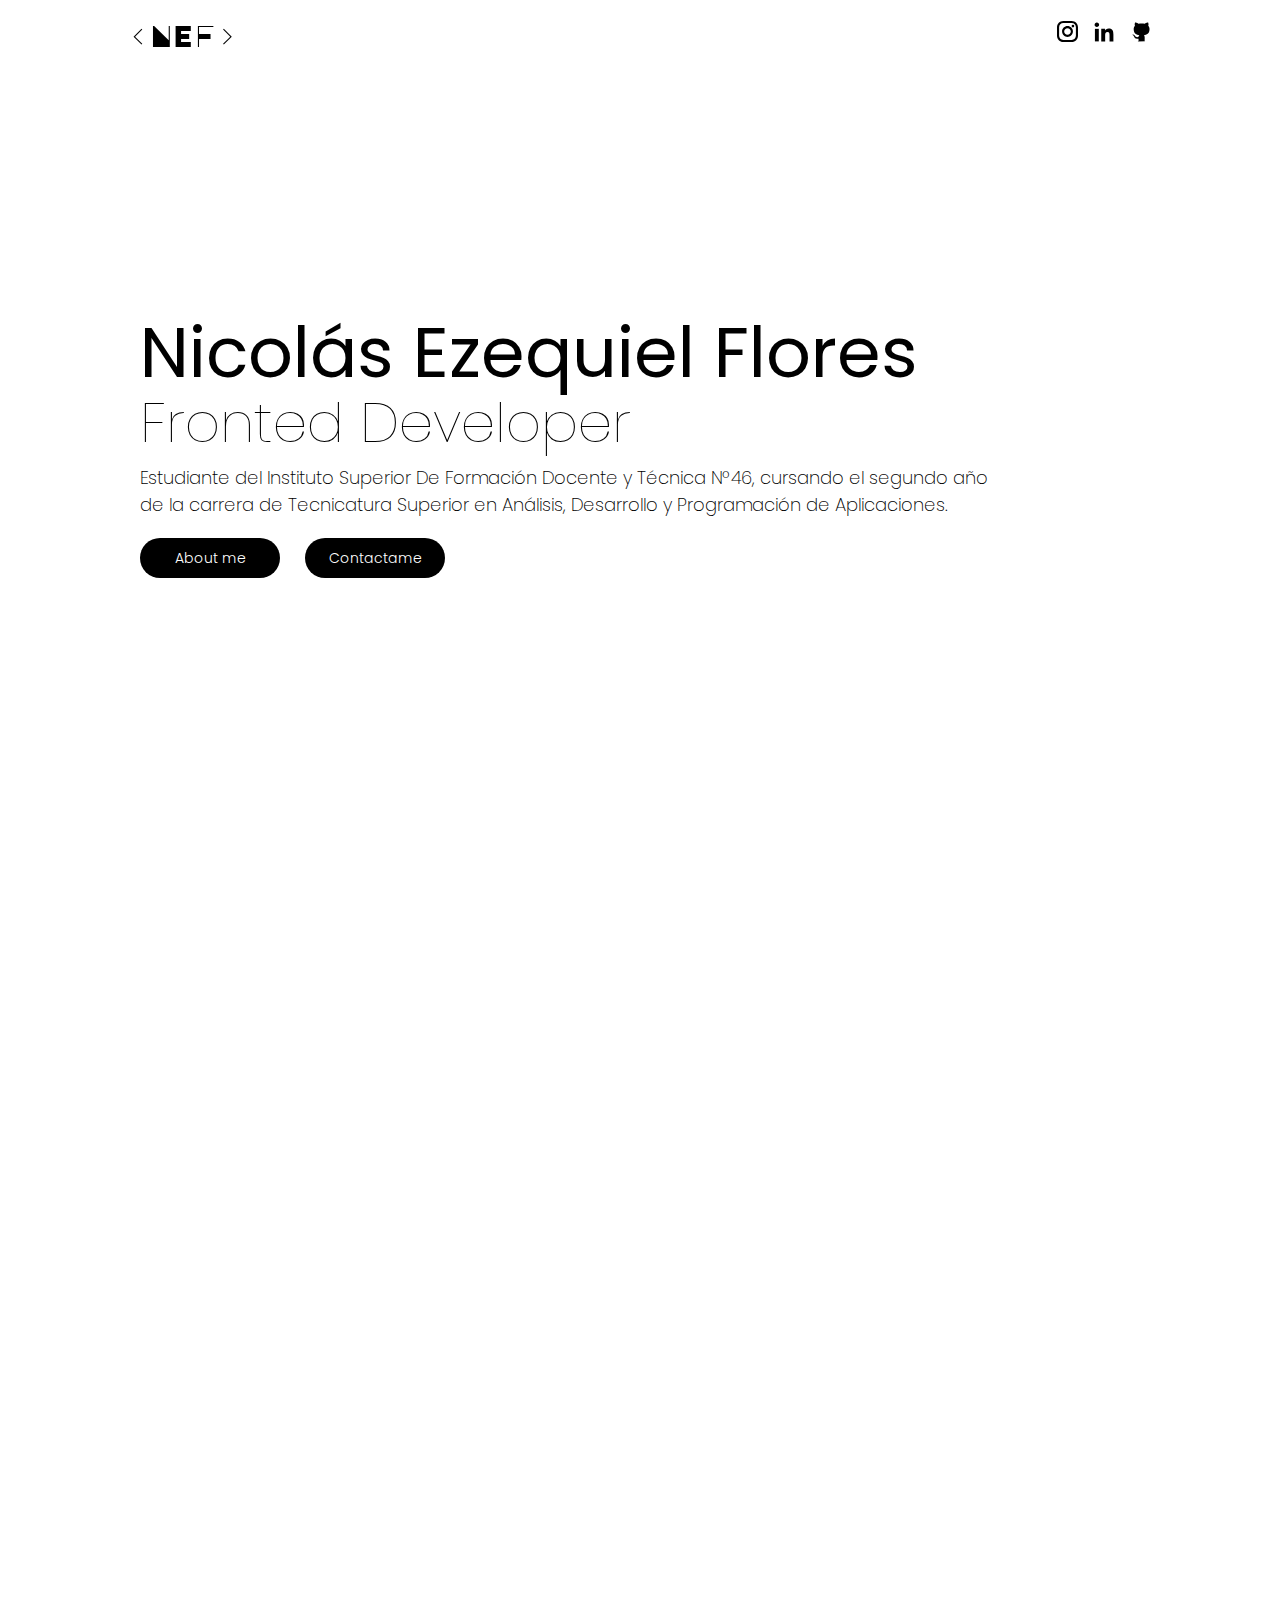
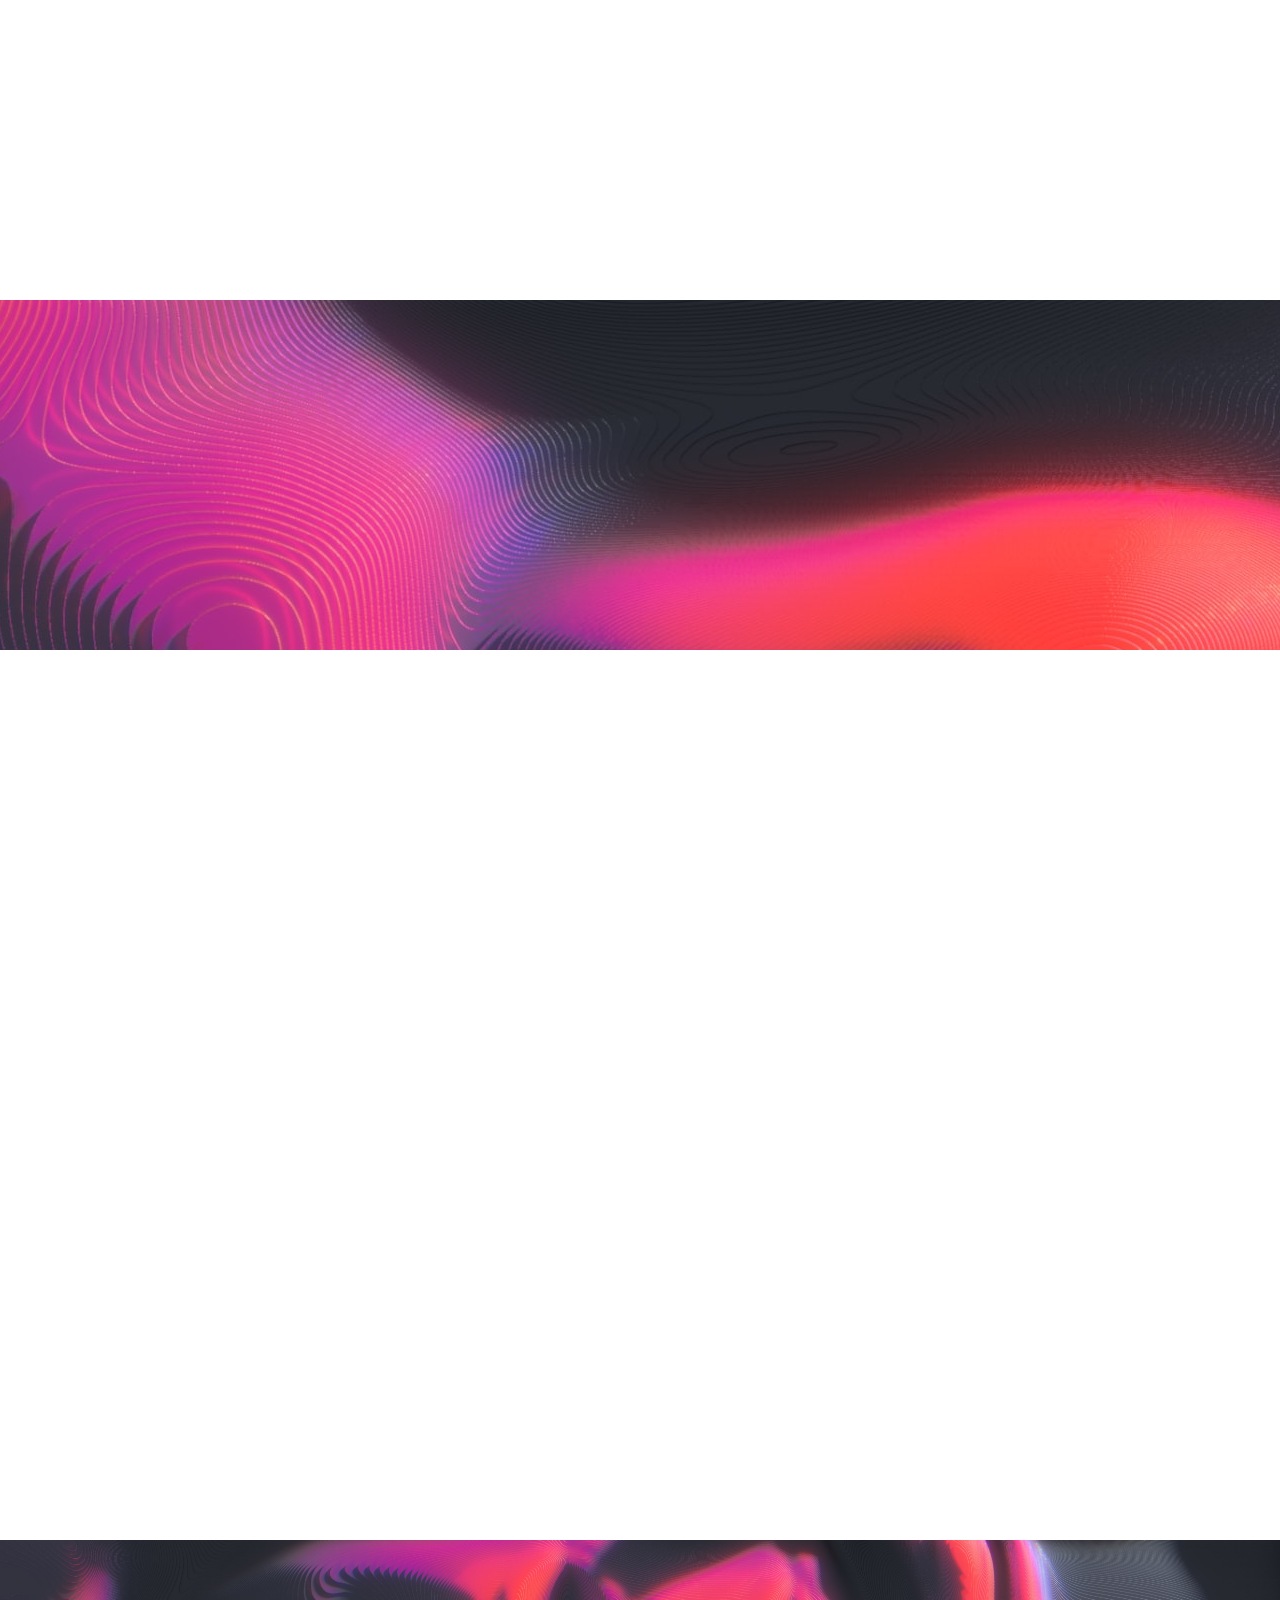
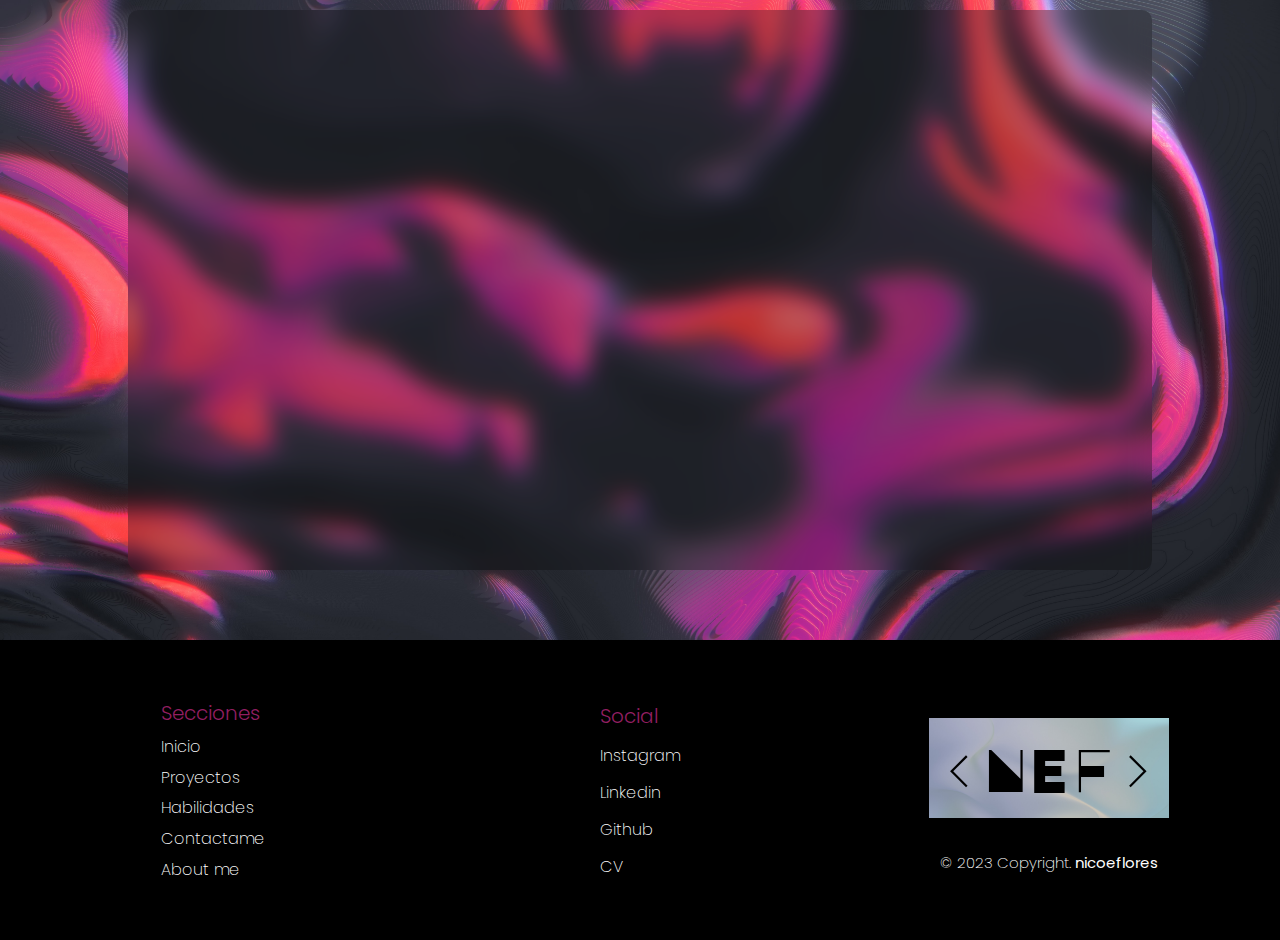
==== index.html @ 6c32a078 "PORTAFOLIO---NEF" ====
<!DOCTYPE html>
<html lang="es">
<head>
    <meta charset="UTF-8">
    <meta http-equiv="X-UA-Compatible" content="IE=edge">
    <meta name="viewport" content="width=device-width, initial-scale=1.0">
    <title>Portafolio</title>
    <link rel="stylesheet" href="css/style.css">
    <link rel="preconnect" href="https://fonts.googleapis.com">
    <link rel="preconnect" href="https://fonts.gstatic.com" crossorigin>
    <link href="https://fonts.googleapis.com/css2?family=Poppins:wght@100;200;300;400;500;600;700;800;900&display=swap" rel="stylesheet">
    <link href="https://fonts.googleapis.com/css2?family=Major+Mono+Display&display=swap" rel="stylesheet">
    <link rel="stylesheet" href="https://cdnjs.cloudflare.com/ajax/libs/animate.css/4.1.1/animate.min.css"/>
    <link href="https://unpkg.com/aos@2.3.1/dist/aos.css" rel="stylesheet">
    <script src="https://unpkg.com/aos@2.3.1/dist/aos.js"></script>
</head>
<body>
  
    <header>
        <div class="iconos">
            <a href="#" class="logoN">&lt;NEF&gt;</a>
        </div>
        <div class="logo">
            
        </div>
      
        <nav>
            <ul>
                <li><a href="#"><img src="./img/instagram_ee1dilgl1rtu.svg" alt="" class="iconavig"></a></li>
                <li><a href="#"><img src="./img/linkedin_nkd1ncah4zv7.svg" alt="" class="iconav"></a></li>
                <li><a href="#"><img src="./img/github_3s6mprzgqs03.svg" alt="" class="iconav"></a></li>  
            </ul>
        </nav>
    </header>

    <main>
        <div class="container">

            <div class="incont">
                <img src="./img/imasde2.jpg" alt="" class="imgpp  animate__animated animate__backInDown"> 
                <div class="inicio animate__animated animate__backInDown">

                    <p class="name">Nicolás <span class="segname">Ezequiel</span> Flores</p>
                    <p class="qsoy">Fronted Developer</p>
                    <div class="parins">
                        <p class="de"> Estudiante del Instituto Superior De Formación Docente y Técnica Nº46, cursando el segundo año de la carrera de Tecnicatura Superior en Análisis, Desarrollo y Programación de Aplicaciones.</p>
                    </div>
                    
                    <div class="botones">
                        <div class="button"><a href="#aboutme" class="btn">About me</a></div>
                        <div class="button"><a href="#contacto" class="btn">Contactame</a></div>
                    </div>
                </div>
                
            </div>

        </div>

        <div class="procont" id="proyectos" >

            <div class="proycont">

                <div class="proy" data-aos="fade-up">
                    <div class="titcont">
                        <p class="tit">Proyectos</p>
                        <div class="button"><a href="#" class="btn">Github</a></div>
                    </div>
                    
                </div>
    
                <div class="pro">
                    <a href="#" class="ca caja1" data-aos="zoom-in">Proyecto 1</a>
                    <a href="#" class="ca caja2" data-aos="zoom-in">Proyecto 2</a>
                    <a href="#" class="ca caja3" data-aos="zoom-in">Proyecto 3</a>
                    <a href="#" class="ca caja4" data-aos="zoom-in">Proyecto 4</a>
                </div>
            </div>


            <!-- <p class="quienst">

                Estudiante del Instituto Superior De Formación Docente y Técnica Nº46, cursando el segundo año de la carrera de Tecnicatura Superior en Análisis, Desarrollo y Programación de Aplicaciones.

                Hola, mi nombre es Nicolás y soy un apasionado estudiante de programación con un gran interés en aprender y desarrollar mis habilidades en este campo. Aunque todavía estoy en mis primeros pasos como programador, he dedicado mucho tiempo y esfuerzo a aprender diversos lenguajes de programación como C# y JavaScript a través de cursos en línea y proyectos personales.

                Me siento muy motivado para seguir adquiriendo conocimientos y experiencia en el campo de la programación y estoy dispuesto a trabajar duro para convertirme en un profesional altamente capacitado. Estoy emocionado de tener la oportunidad de aplicar mis habilidades y conocimientos en proyectos reales y colaborar con otros desarrolladores. 

                Aunque todavía tengo mucho por aprender, estoy seguro de que con dedicación y esfuerzo puedo convertirme en un programador de éxito. 
            </p> -->
        </div>

        <div class="habi"  id="habilidades">

            <div class="habicontainer" data-aos="fade-left">

                <div class="habitit">
                    <p class="habititp">Habilidades</p>
                </div>
    
                <div class="habilen">
                    <a href="#" class="len">HTML</a>
                    <a href="#" class="len">CSS</a>
                    <a href="#" class="len">JavaScript</a>
                    <a href="#" class="len">PHP</a>
                    <a href="#" class="len">SQL</a>
                    <a href="#" class="len">Boostrap</a>
                    <a href="#" class="len">Wordpress</a>                  
                </div>
            </div>
            
        </div>
        
        <div class="contactocont" id="contacto" data-aos="fade-up">
            <div class="concont">

                <p class="con">Contacto</p>

                <div class="button">
                    <a href="#" class="btn btncont">Instagram</a>
                </div>

            </div>

            <div class="formcont">
                
                <form action="f">

                    <input type="text" name="name" id="name" placeholder="Ingrese su nombre" data-aos="fade-up">
    
                 
                    <input type="text" name="apellido" id="apellido" placeholder="Ingrese su apellido" data-aos="fade-up">
    
                  
                    <input type="email" name="correo" id="correo" placeholder="Ingrese su correo" data-aos="fade-up">
    
                    <textarea name="" id="" cols="30" rows="10" placeholder="Dejá un comentario" data-aos="fade-up"></textarea>
    
                    <div class="button" data-aos="fade-up"><a href="#" class="btn">Enviar</a></div>

                </form>

            </div>
           
        </div>

        <div class="quien_soy">
           
            
            <div class="qsc" id="aboutme">
                <div class="img" data-aos="fade-right">
                    <img src="./img/imasde2.jpg" alt="" class="imgp">                   
                </div>
                 
                <div class="quienst" data-aos="fade-right">
                   
                    <p class="quienstx">
                 
                        <span id="aboutme" class="titab">About me</span>
                        <br><br>
                        Hola, mi nombre es Nicolás y soy un apasionado estudiante de programación con un gran interés en aprender y desarrollar mis habilidades en este campo. Aunque todavía estoy en mis primeros pasos como programador, he dedicado mucho tiempo y esfuerzo a aprender diversos lenguajes a través de cursos en línea y proyectos personales.
                        <br>
                        Me siento muy motivado para seguir adquiriendo conocimientos y experiencia en el campo de la programación y estoy dispuesto a trabajar duro para convertirme en un profesional altamente capacitado.           
                    
                    </p>

                </div>
            </div>
           
        </div>

    </main>
    
    <footer>
       
        <div class="segfo">
            <div class="secciones">
                <a href="#" class="titfo">Secciones</a>
                <a href="#" class="sec">Inicio</a>
                <a href="#proyectos" class="sec">Proyectos</a>
                <a href="#habilidades" class="sec">Habilidades</a>
                <a href="#contacto" class="sec">Contactame</a>
                <a href="#aboutme" class="sec">About me</a>
            </div>
        </div>

        <div class="terfo">
            <div class="secciones">
                <a href="#" class="titfo">Social</a>
                <a href="#" class="sec">Instagram</a>
                <a href="#" class="sec">Linkedin</a>
                <a href="#" class="sec">Github</a>
                <a href="#" class="sec">CV</a>
            </div>
        </div>

        <div class="primfo">
            <p class="loofoo">&lt;NEF&gt;</p>
            <p class="copy">&COPY; 2023 Copyright. <a href="#" class="ig">nicoeflores</a></p>
        </div>
        
    </footer>

    <script>
        AOS.init();
    </script>
     
</body>
</html>
---- css/style.css ----
*{
    margin: 0;
    padding: 0;
    box-sizing: border-box;
    text-decoration: none;
    list-style: none;
    font-family: 'Poppins', sans-serif;
    scroll-behavior: smooth;
}

header{
    width: 100%;
    height: 70px;
    display: flex;
    align-items: center;
    position: fixed;
    z-index: 10;
    background:#ffffffb4;
    backdrop-filter: blur(10px);
}

nav{
    height: 100%;
    width: 50%;
    margin: 0 10% 0 0;
    display: flex;
    justify-content: right;
    align-items: center;
}

nav ul{
    display: flex;
    gap: 15px;
}

.iconav{
    height: 22px;
    width: 22px;
    transition: 0.5s;
 
}

.iconavig{
    height: 21px;
    width: 21px;
    transition: 0.4s;
    
}

.iconav:hover{

    transform: rotate(20deg) scale(1.5);


}

.iconavig:hover{
 
    transform: rotate(20deg) scale(1.4);


}

.logoN{
    font-size: 30px;
    color: #000000;
    font-family: 'Major Mono Display', monospace;
}



.iconos{
    height: 100%;
    width: 50%;
    margin: 0 0 0 10%;
    display: flex;
    justify-content: left;
    align-items: center;
}

.linea{
    color: #000000;
}




/* ----------------------------INICIO--------------------------------------- */

.container{
    width: 100%;
    min-height: 100vh;
    display: flex;
    justify-content: center;
    align-items: center;
    overflow: hidden;
}

.incont{
    width: 1000px;
    height: 500px;
    background: #ffffff;
    display: flex;
    justify-content: center;
    align-items: center;
    flex-wrap: wrap;
}

.inicio{
    width: 100%;
    height: 300px;
    background: #ffffff;

}

.img{
    width: 200px;
    height: 200px;
    border-radius: 50%;
}

.name{
    font-size: 70px;
    font-weight: 400;
    margin: 0 0 -25px 0;
}


.qsoy{
    font-size: 55px;
    font-weight: 100;
    color: #000000;
    margin: 0 0;
}

.de{
    margin: 0 0 20px 0;
    font-size: 18px;
    font-weight: 200;
    padding: 0 130px 0 0;
    color: rgb(0, 0, 0);

}
.imgpp{
    border-radius: 50%;
    width: 130px;
    height: 130px;
    margin: 0 0 10px 0;
    display: none;
}
.btn{
    display: flex;
    justify-content: center;
    align-items: center;
    width: 140px;
    height: 40px;
    color: white;
    background: #000000;
    transition: 1s;
    font-size: 14px;
    font-weight: 300;
    border-radius: 30px;
    
}

.btn:hover{
    color: #000000;
    backdrop-filter: blur(10px);
    background: #ffffff00;
    border: 1px solid #000000;
    
}
.botones{
    display: flex;
    gap: 25px;
    
}



/* ----------------------------ABOUT ME--------------------------------------- */

.quien_soy{
    overflow: hidden;
    display: flex;
    justify-content: center;
    align-items: center;
    width: 100%;
    height: 700px;
    background-image: url(../img/Fondos/nathan-watson-1zgXullQ8IM-unsplash.jpg);
    background-position: center;
    background-repeat: no-repeat;
    background-size: cover;
}

.titab{
    background: #000000;
    border: solid 1px rgb(0, 0, 0);
    color: rgb(182, 182, 182);
    font-size: 20px;
    font-weight: 200;
    padding: 10px 20px;
    transition: 1s;
}

.titab:hover{
    background: #00000000;
    color: rgb(182, 182, 182);
    border: solid 1px rgb(182, 182, 182);
}


.qsc{
    display: flex;
    justify-content: center;
    align-items: center;
    background: #0000003f;
    height: 80%;
    width: 80%;
    transition: 0.8s;
    pointer-events: all;
    backdrop-filter: blur(10px);
    border-radius: 10px;
    overflow: hidden;
}

.qsc:hover{
    cursor: pointer;
}

.img{
    width: 50%;
    height: 80%;
    display: flex;
    justify-content: center;
    align-items: center;
}

.imgp{
    width: 300px;
    height: 300px;
    border-radius: 50%;
}

.quienst{
    height: 100%;
    width: 50%;
    
}

.quienstx{
   
    float: left;
    padding: 100px 100px 100px 0;
    color: rgb(182, 182, 182);
    font-size: 18px;
    font-weight: 300;
}


/* ----------------------------PROYECTOS--------------------------------------- */

.procont{
    width: 100%;
    height: 100vh;
    display: flex;
    justify-content: center;  
    margin: 0 0 100px 0;
}

.titcont{
    width: 100%;
    height: 200px;
    display: flex;
    justify-content: space-between;
    align-items: center;
}

.tit{
    font-size: 30px;
    font-weight: 200;
}

.proycont{
    background: #ffffff;
    width: 80%;
    height: 100%;
}

.pro{
    
    width: 100%;
    min-height:69%;
    display: grid;
    grid-template-columns: repeat(7, 1fr);
    grid-template-rows: repeat(5, 1fr);
    grid-template-areas: 
    "caja1 caja1 caja1 caja1 caja2 caja2 caja2" 
    "caja1 caja1 caja1 caja1 caja2 caja2 caja2"
    "caja1 caja1 caja1 caja1 caja2 caja2 caja2" 
    "caja3 caja3 caja3 caja4 caja4 caja4 caja4"  
    "caja3 caja3 caja3 caja4 caja4 caja4 caja4" 
    ;
    gap: 10px;
   
}

.ca{
  
    background: #000000;
    display: flex;
    justify-content: center;
    align-items: center;
    color:white;
}

.ca:hover{

    background-size:auto;
    background-repeat: no-repeat;
}

.caja1{
   
    background-image: url(../img/Fondos/uno.jpg);
    background-size: cover;
    background-repeat: no-repeat;
    background-position: center;
    grid-area: caja1;
}

.caja2{
    background-image: url(../img/Fondos/dos.jpg);
    background-size: cover;
    background-repeat: no-repeat;
    background-position: center;
    grid-area: caja2;
}

.caja3{
    background-image: url(../img/Fondos/tres.jpg);
    background-size: cover;
    background-repeat: no-repeat;
    background-position: center;
    grid-area: caja3;
}

.caja4{
    background-image: url(../img/Fondos/cuatro.jpg);
    background-size: cover;
    background-position: center;
    background-repeat: no-repeat;
    grid-area: caja4;
}


/* ----------------------------HABILIDADES--------------------------------------- */

.habi{
    width: 100%;
    height: 350px;
    background-image: url(../img/Fondos/nathan-watson-1zgXullQ8IM-unsplash.jpg);
    background-position: center;
    display: flex;
    justify-content: center;
    align-items: center;
    margin: 0 0 80px 0;
}

.habicontainer{
    display: flex;
    justify-content: center;
    align-items: center;
    background: #0000003f;
    height: 80%;
    width: 80%;
    transition: 0.8s;
    pointer-events: all;
    backdrop-filter: blur(10px);
    border-radius: 10px;
}

.habitit{
    width: 50%;
    height: 100%;
    display: flex;
    justify-content: center;
    align-items: center;
    cursor: pointer;
    
}

.habilen{
    width: 50%;
    height: 100%;
    display: flex;
    justify-content: center;
    align-items: center;

}

.habititp{
    font-weight: 200;
    font-size: 20px;
    padding: 10px 20px;
    background: #000000;
    color: rgb(182, 182, 182);
    transition: 1s;
    
}

.habititp:hover{
    border: solid 1px rgb(182, 182, 182);
    background: #00000000;
    color: rgb(182, 182, 182);
    
}

.len{
    font-size: 20px;
    font-weight: 200;
    padding: 13px;
    color: rgb(182, 182, 182);
    transition: 1s;
}

.len:hover{

    transform: rotate(360deg) scale(1.2);
}

/* ----------------------------CONTACTO--------------------------------------- */

.contactocont{
    width: 100%;
    min-height: 90vh;
    display: flex;
    flex-wrap: wrap;
    justify-content: center;
    
}
.titulocont{
    background: #000000;
    width: 200px;
    height: 100px;
}

.formcont{
    width: 100%;
    
    display: flex;
    justify-content: center;
}

form{
 
    display: grid;
    justify-content: center;
    width: 80%;
    height: 30%;
    background: #ffffff;
}


input{
    width: 600px;
    height: 50px;
    margin: 10px 0 20px;
    border: 1px solid rgba(0, 0, 0, 0.884);
    padding: 10px;
    font-size: 15px;
    font-weight: 300;
}

textarea{
    margin: 0 0 20px 0;
    resize: none;
    height: 120px;
    border: 1px solid rgba(0, 0, 0, 0.884);
    padding: 10px;
    font-weight: 300;
}

.concont{
    width: 38%;
    height: 200px;
    margin: 0 0 -200px 0;
    display: flex;
    justify-content: space-between;
    align-items: center;
}

.con{
    font-size: 30px;
    font-weight: 200;
}

/* ----------------------------FOOTER--------------------------------------- */

footer{
    width: 100%;
    min-height: 300px;
    background: #000000;
    display: flex;
    justify-content: center;
    align-items: center;
    flex-wrap: wrap;
}

.primfo{
    height: 250px;
    width: 33.33%;
    background: #000000;
    display: flex;
    justify-content: center;
    align-items: center;
    flex-wrap: wrap;
}

.copy{
    font-size: 15px;
    color: white;
    margin: 20px 36px 20px 0;
    font-weight: 200;
}
.loofoo{
    color: #000000;
    font-size: 60px;
    font-family: 'Major Mono Display', monospace;
    text-align: center;
    background-image: url(../img/Fondos/milad-fakurian-tGTa40GKSRI-unsplash.jpg);
    background-size: cover;
    padding: 20px 10px;
    margin: 32px 35px -30px 0;
    cursor: pointer;
}

.segfo{
    height: 250px;
    width: 33.33%;
    background: #000000;
}

.secciones{
    width: 100%;
    height: 100%;
    display: grid;
    justify-content: center;
    align-items: center;
    padding: 30px;
    
}

.titfo{
    color: #921f62;
    font-size: 20px;
    font-weight: 300;
    transition: 1s;
}


.sec{
    font-weight: 200;
    color: white;
    transition: 1s;
}

.sec:hover{
    transform: rotate(20deg) scale(1.2);
    
}

.terfo{
    height: 250px;
    width: 33.33%;
    background: #000000;
}

.cuafo{
    height: 50px;
    width: 100%;
    background: #000000;
    line-height: 50px;
    font-size: 16px;
    text-align: left;
    padding: 0 0 0 120px;
    color: white;
}

.ig{
    font-weight: 400;
    color: white;
}

@media (max-width:760px){
    

    .container{
        width: 100%;
        min-height: 100vh;
        display: flex;
        justify-content: center;
        align-items: center;
        overflow: hidden;
    }

    .imgpp{
        border-radius: 50%;
        width: 130px;
        height: 130px;
        margin: 0 0 10px 0;
        display: block;
    }
    
    
    .incont{
        width: 100%;
        height: 100%;
        background: #ffffff;
        display: flex;
        justify-content: center;
        align-items: center;
        text-align: center;
    }
    
    .inicio{
      
        width: 100%;
        height: 100%;
        background: #ffffff;
        display: grid;
        justify-content: center;
        align-items: center;
    }
    
    
    .name{
        padding: 0 5px;
        font-size: 40px;
        font-weight: 400;
        margin: 0 0 -14px 0;
    }
    
    .segname{
        display: none;
    }
    
    .qsoy{
        padding: 0 5px;
        font-size: 30px;
        font-weight: 100;
        color: #000000;
        margin: 0 0;
        color: #83db8c;;
    }
    
    .parins{
        width: 100%;
        display: flex;
        justify-content: center;
  
    }

    .de{
        padding: 0 40px;
        font-size: 14px;
        font-weight: 200;
        color: rgb(0, 0, 0);
       
    }
    
    .btn{

         color: #000000;
         backdrop-filter: blur(10px);
         background: #ffffff00;
         border: 1px solid #000000;
         
    }
    
    .btn:hover{
        display: flex;
        justify-content: center;
        align-items: center;
        width: 120px;
        height: 40px;
        color: white;
        background: #000000;
        transition: 1s;
        font-size: 14px;
        font-weight: 300;
        border-radius: 30px;
    }

    .botones{
        display: flex;
        justify-content: center;
        gap: 25px;  
    }

    /* ----------------------------HABILIDADES--------------------------------------- */

.habi{
    width: 100%;
    height: 350px;
    background: #DFFFE2;
    background-position: center;
    display: flex;
    justify-content: center;
    align-items: center;
    margin: 0 0 80px 0;
    overflow: hidden;
}

.habicontainer{
    display: flex;
    justify-content: center;
    flex-wrap: wrap;
    background: #00000000;
    height: 90%;
    width: 90%;
    transition: 0.8s;
    pointer-events: all;
    backdrop-filter: blur(10px);
    border-radius: 10px;
    overflow: hidden;
}

.habitit{
    width: 100%;
    height: 50%;
    cursor: pointer;
    margin: 30px 0 0 0 ;
    
}

.habilen{
    width: 100%;
    height: 50%;
    margin: -140px 0 0 0 ;

}

.habititp{
 
    border: solid 1px rgb(0, 0, 0);
    background: #00000000;
    color: rgb(0, 0, 0);
    transition: 1s;
    
}

.habititp:hover{
  
    font-weight: 200;
    font-size: 10px;
    padding: 10px 20px;
    background: #000000;
    color: rgb(182, 182, 182);
}

.len{
    font-size: 10px;
    font-weight: 300;
    padding: 5px;
    margin: 2px;
    background: #000000;
    color: rgb(182, 182, 182);
    display: flex;
    justify-content: center;
    transition: 1s;

}

.len:hover{

    transform: rotate(360deg) scale(1.2);
}



/* ----------------------------CONTACTO--------------------------------------- */

.contactocont{
    width: 100%;
    min-height: 100vh;
    display: flex;
    flex-wrap: wrap;
    justify-content: center;
    overflow: hidden;
}

.titulocont{
    width: 100%;
    height: 200px;
    display: flex;
    align-items: flex-end;
    float: left;
}

.formcont{
    width: 100%;
    margin: 150px 100% ;
    background: #83db8c;
    float: left;
}

form{
    float: left;
    width: 100%;
    height: 100%;
    margin: 0 0;
    background: #ffffff;
}


input{
 
    width: 350px;
    height: 50px;
    margin: 10px 0 20px;
    border: 1px solid rgba(0, 0, 0, 0.884);
    padding: 10px;
    font-size: 10px;
    font-weight: 300;
}


textarea{
    width: 350px;
    margin: 0 0 20px 0;
    resize: none;
    height: 120px;
    border: 1px solid rgba(0, 0, 0, 0.884);
    padding: 10px;
    font-weight: 300;
    font-size: 10px;
}

.concont{
    width: 38%;
    height: 200px;
    margin: 0 0 -100px 0;
    display: flex;
    justify-content: space-between;
    align-items: flex-end;
}

.con{
    font-size: 30px;
    font-weight: 200;
    margin: 0 10px 0 -90px;
}

.btncont{
    margin: 0 0 0 43px;
    display: flex;
    justify-content: center;
    align-items: center;
    width: 140px;
    height: 40px;
    color: rgb(0, 0, 0);
    background: #ffffff;
    transition: 1s;
    font-size: 14px;
    font-weight: 300;
    border-radius: 30px;
    border: solid 1px rgb(0, 0, 0);
}

/* ----------------------------ABOUT ME--------------------------------------- */

.quien_soy{
    overflow: hidden;

    width: 100%;
    min-height: 200px;
    background: #ffffff;

}

.titab{
    background: #000000;
    border: solid 1px rgb(0, 0, 0);
    color: rgb(182, 182, 182);
    font-size: 20px;
    font-weight: 200;
    transition: 1s;
   
}




.qsc{
    
    text-align: left;
    background: #DFFFE2;
    height: 100%;
    width: 100%;
    transition: 0.8s;
    
}



.img{
    width: 100%;
    display: none;
    
   
}

.imgpp{
    margin: 0 0 20px 0;
    width: 200px;
    height: 200px;
}


.quienst{
  
    height: 100%;
    width: 100%;
    margin: 0 0;
    padding: 130px 0;
}

.quienstx{
    height: 100%;
    width: 100%;
    padding: 10px;
    color: rgb(0, 0, 0);
    font-size: 18px;
    font-weight: 200;
    margin: 0 0;
  
}



/* ----------------------------FOOTER--------------------------------------- */

footer{
    overflow: hidden;
    min-height: 300px;
}

.primfo{
    height: 100px;
    width: 100%;
    background: #000000;
    display: flex;
    justify-content: center;
    align-items: center;

}

.copy{
    font-size: 15px;
    color: white;
    margin: 20px 36px 20px 0;
    font-weight: 200;
}
.loofoo{
    display: none;
    color: #000000;
    font-size: 60px;
    font-family: 'Major Mono Display', monospace;
    text-align: center;
    background-image: url(../img/Fondos/milad-fakurian-tGTa40GKSRI-unsplash.jpg);
    background-size: cover;
    padding: 20px 10px;
    margin: 32px 35px -30px 0;
    cursor: pointer;
}

.segfo{
    height: 250px;
    width: 50%;
    background: #000000;
}

.secciones{
    width: 100%;
    height: 100%;
    display: grid;
    justify-content: center;
    align-items: center;
    padding: 30px;
    
}

.titfo{
    color:#DFFFE2;
    font-size: 20px;
    font-weight: 300;
    transition: 1s;
}


.sec{
    font-weight: 200;
    color: white;
    transition: 1s;
}

.sec:hover{
    transform: rotate(20deg) scale(1.2);
    
}

.terfo{
    height: 250px;
    width: 50%;
    background: #000000;
}

.cuafo{
    height: 50px;
    width: 100%;
    background: #000000;
    line-height: 50px;
    font-size: 16px;
    text-align: left;
    padding: 0 0 0 120px;
    color: white;
}

.ig{
    font-weight: 400;
    color: white;
}


}
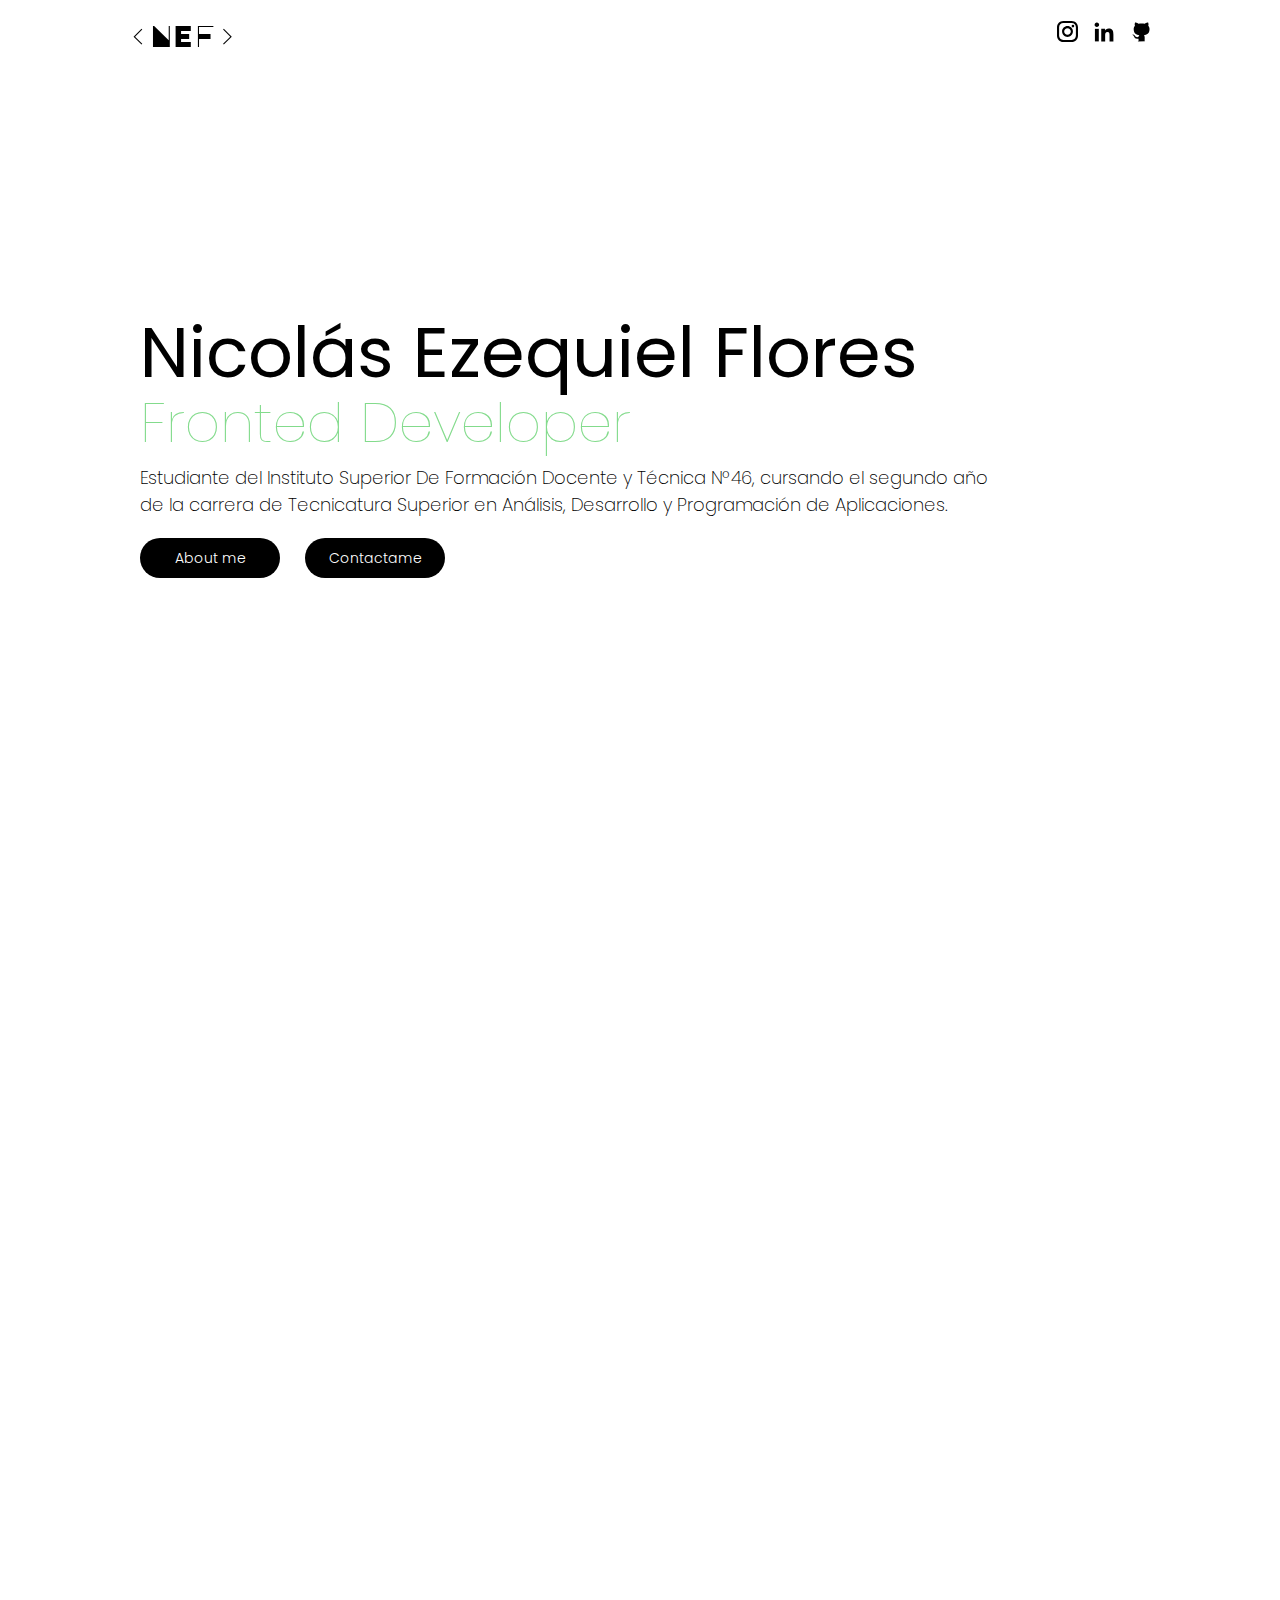
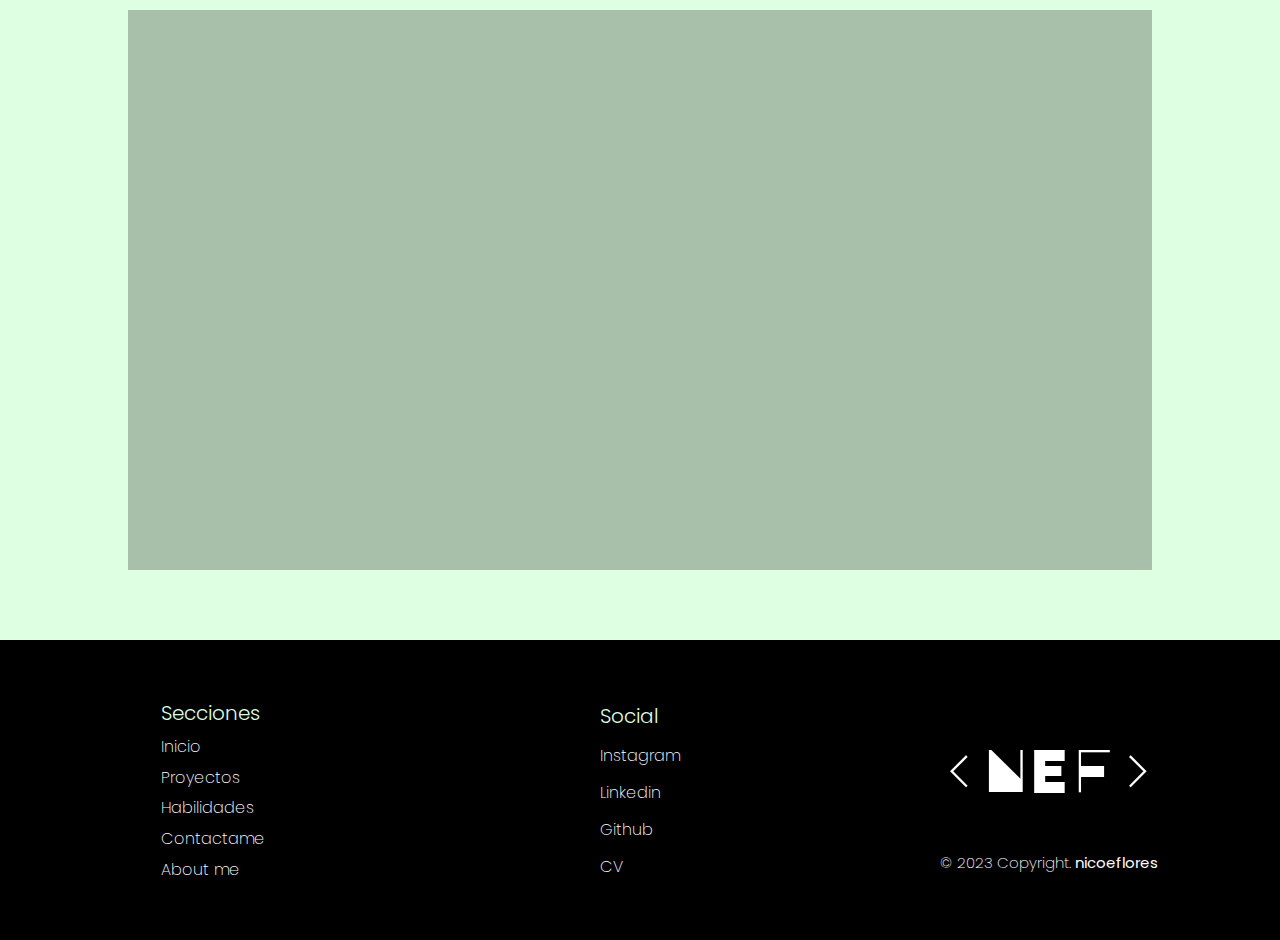
==== commit e974caf8: "PORTAFOLIO---NEF" ====
--- a/index.html
+++ b/index.html
@@ -88,8 +88,9 @@
                 Aunque todavía tengo mucho por aprender, estoy seguro de que con dedicación y esfuerzo puedo convertirme en un programador de éxito. 
             </p> -->
         </div>
-
-        <div class="habi"  id="habilidades">
+        <div  id="habilidades"></div>
+        
+        <div class="habi">
 
             <div class="habicontainer" data-aos="fade-left">
 
@@ -109,8 +110,9 @@
             </div>
             
         </div>
-        
-        <div class="contactocont" id="contacto" data-aos="fade-up">
+
+        <div id="contacto"></div>
+        <div class="contactocont"  data-aos="fade-up">
             <div class="concont">
 
                 <p class="con">Contacto</p>
@@ -143,7 +145,8 @@
            
         </div>
 
-        <div class="quien_soy">
+        <div id="aboutme"></div>
+        <div class="quien_soy" >
            
             
             <div class="qsc" id="aboutme">
@@ -200,6 +203,9 @@
         
     </footer>
 
+    <button id="back-to-top"></button>
+
+    <script src="./btn.js"></script>
     <script>
         AOS.init();
     </script>
--- a/css/style.css
+++ b/css/style.css
@@ -130,7 +130,7 @@
 .qsoy{
     font-size: 55px;
     font-weight: 100;
-    color: #000000;
+    color: #83db8c;;
     margin: 0 0;
 }
 
@@ -188,7 +188,7 @@
     align-items: center;
     width: 100%;
     height: 700px;
-    background-image: url(../img/Fondos/nathan-watson-1zgXullQ8IM-unsplash.jpg);
+    background: #DFFFE2;
     background-position: center;
     background-repeat: no-repeat;
     background-size: cover;
@@ -197,7 +197,7 @@
 .titab{
     background: #000000;
     border: solid 1px rgb(0, 0, 0);
-    color: rgb(182, 182, 182);
+    color: rgb(255, 255, 255);
     font-size: 20px;
     font-weight: 200;
     padding: 10px 20px;
@@ -206,8 +206,8 @@
 
 .titab:hover{
     background: #00000000;
-    color: rgb(182, 182, 182);
-    border: solid 1px rgb(182, 182, 182);
+    color: rgb(0, 0, 0);
+    border: solid 1px rgb(0, 0, 0);
 }
 
 
@@ -221,7 +221,6 @@
     transition: 0.8s;
     pointer-events: all;
     backdrop-filter: blur(10px);
-    border-radius: 10px;
     overflow: hidden;
 }
 
@@ -253,7 +252,7 @@
    
     float: left;
     padding: 100px 100px 100px 0;
-    color: rgb(182, 182, 182);
+    color: rgb(0, 0, 0);
     font-size: 18px;
     font-weight: 300;
 }
@@ -360,7 +359,7 @@
 .habi{
     width: 100%;
     height: 350px;
-    background-image: url(../img/Fondos/nathan-watson-1zgXullQ8IM-unsplash.jpg);
+    background: #DFFFE2;
     background-position: center;
     display: flex;
     justify-content: center;
@@ -378,7 +377,7 @@
     transition: 0.8s;
     pointer-events: all;
     backdrop-filter: blur(10px);
-    border-radius: 10px;
+  
 }
 
 .habitit{
@@ -405,15 +404,15 @@
     font-size: 20px;
     padding: 10px 20px;
     background: #000000;
-    color: rgb(182, 182, 182);
+    color: rgb(255, 255, 255);
     transition: 1s;
     
 }
 
 .habititp:hover{
-    border: solid 1px rgb(182, 182, 182);
+    border: solid 1px rgb(0, 0, 0);
     background: #00000000;
-    color: rgb(182, 182, 182);
+    color: rgb(0, 0, 0);
     
 }
 
@@ -421,7 +420,7 @@
     font-size: 20px;
     font-weight: 200;
     padding: 13px;
-    color: rgb(182, 182, 182);
+    color: rgb(0, 0, 0);
     transition: 1s;
 }
 
@@ -525,11 +524,11 @@
     font-weight: 200;
 }
 .loofoo{
-    color: #000000;
+    color: #ffffff;
     font-size: 60px;
     font-family: 'Major Mono Display', monospace;
     text-align: center;
-    background-image: url(../img/Fondos/milad-fakurian-tGTa40GKSRI-unsplash.jpg);
+    /* background-image: url(../img/Fondos/milad-fakurian-tGTa40GKSRI-unsplash.jpg); */
     background-size: cover;
     padding: 20px 10px;
     margin: 32px 35px -30px 0;
@@ -553,7 +552,7 @@
 }
 
 .titfo{
-    color: #921f62;
+    color: #DFFFE2;
     font-size: 20px;
     font-weight: 300;
     transition: 1s;
@@ -593,7 +592,40 @@
     color: white;
 }
 
-@media (max-width:760px){
+    /* ----------------------------BOTON--------------------------------------- */
+    #back-to-top {
+        display: none;
+        position: fixed;
+        bottom: 0;
+        right: 0;
+        background-color: black;
+        border-radius: 50%;
+        color: white;
+    }
+ 
+    @media (max-width:414px){
+
+    /* ----------------------------BOTON--------------------------------------- */
+    #back-to-top {
+        position: fixed;
+        bottom: 0;
+        right: 0;
+         width: 100px;
+        height: 100px;
+        color: white;
+        display: block;
+        background: url(../img/icons8-chevron-arriba-en-círculo-100.png);
+        background-size: cover;
+        background-repeat: no-repeat;
+        border: 0 solid #000000;
+        margin: 5px;
+    }
+
+    .up{
+        width: 100%;
+        height: 100%;
+    }
+    /* ----------------------------INICIO--------------------------------------- */
     
 
     .container{
@@ -883,7 +915,7 @@
 .titab{
     background: #000000;
     border: solid 1px rgb(0, 0, 0);
-    color: rgb(182, 182, 182);
+    color: rgb(255, 255, 255);
     font-size: 20px;
     font-weight: 200;
     transition: 1s;
@@ -958,7 +990,7 @@
 }
 
 .copy{
-    font-size: 15px;
+    font-size: 13px;
     color: white;
     margin: 20px 36px 20px 0;
     font-weight: 200;
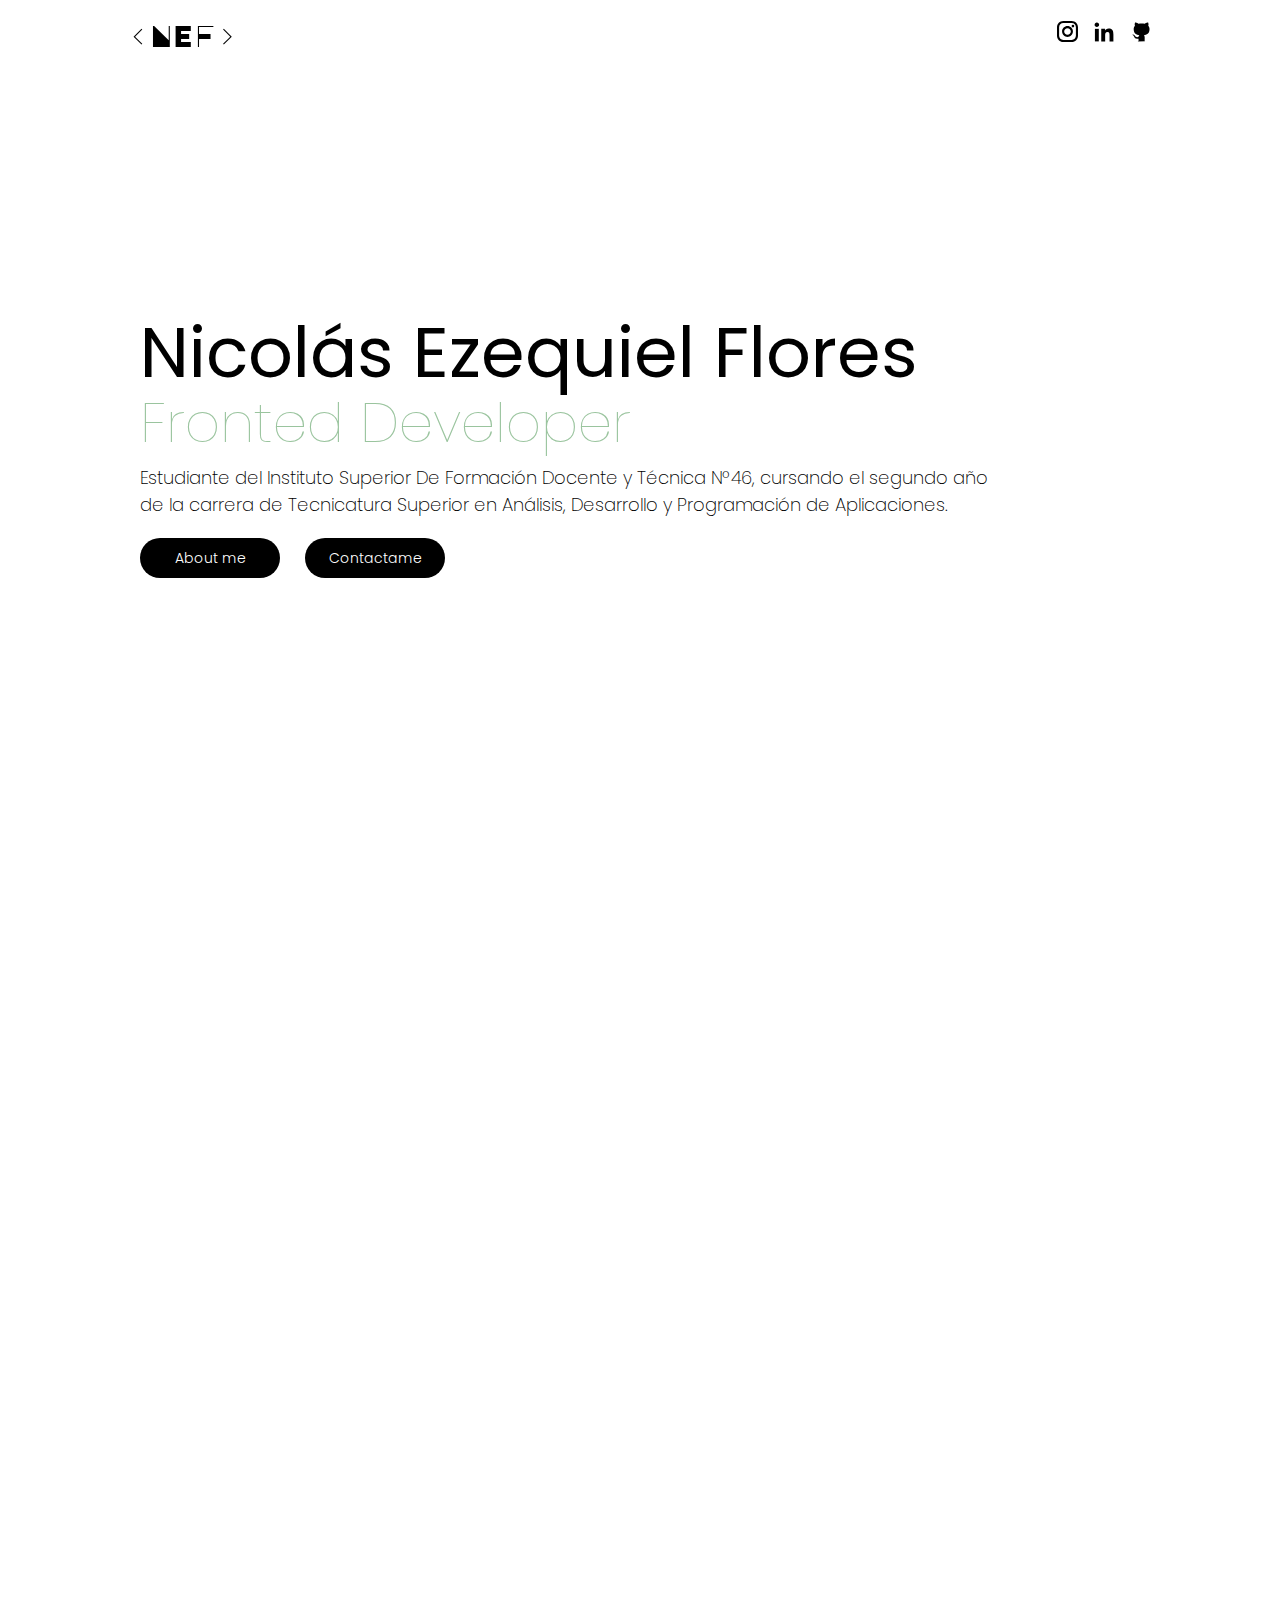
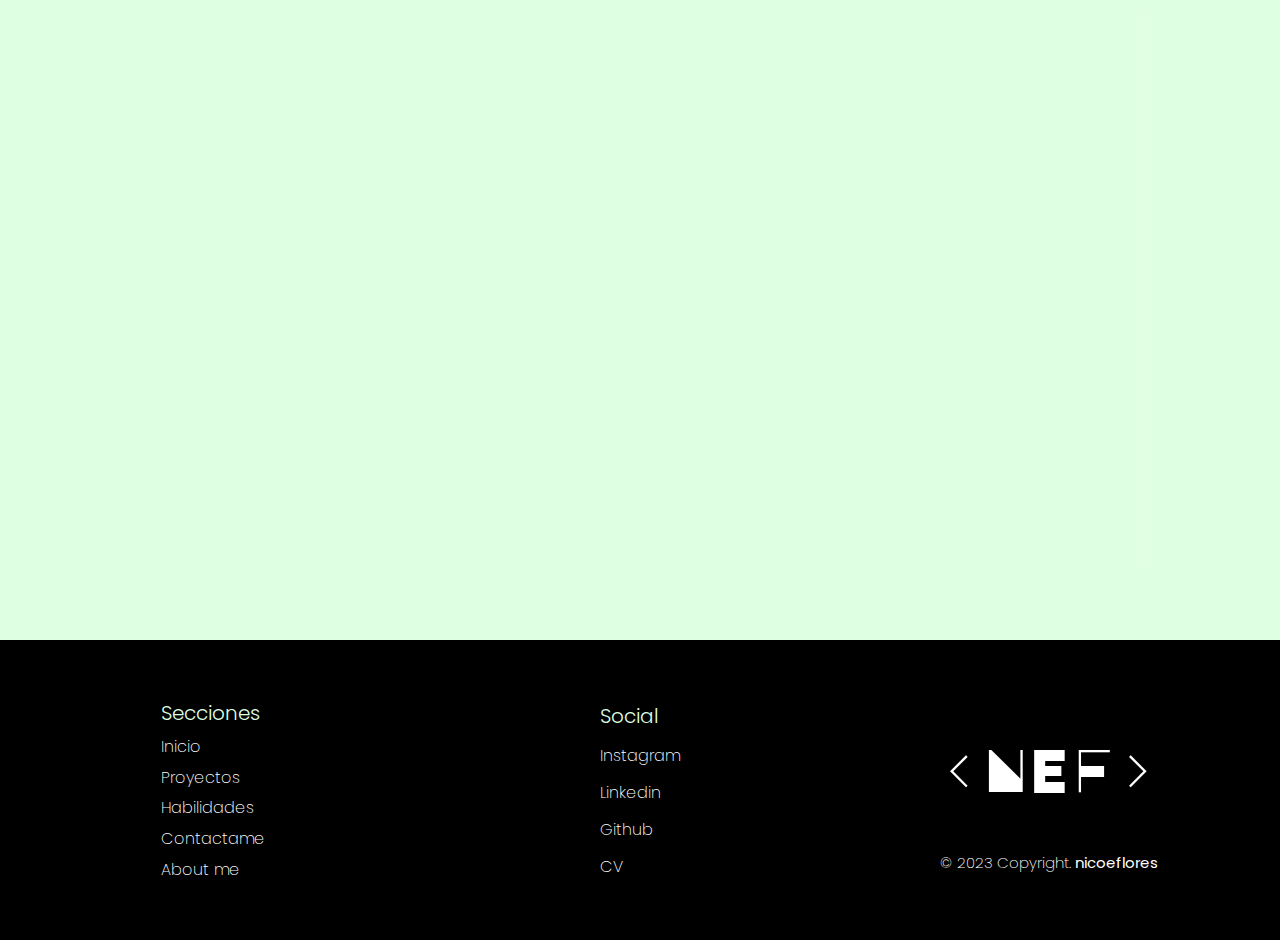
==== commit 92dd19ed: "PORTAFOLIO---NEF" ====
--- a/index.html
+++ b/index.html
@@ -26,9 +26,9 @@
       
         <nav>
             <ul>
-                <li><a href="#"><img src="./img/instagram_ee1dilgl1rtu.svg" alt="" class="iconavig"></a></li>
-                <li><a href="#"><img src="./img/linkedin_nkd1ncah4zv7.svg" alt="" class="iconav"></a></li>
-                <li><a href="#"><img src="./img/github_3s6mprzgqs03.svg" alt="" class="iconav"></a></li>  
+                <li><a href="https://www.instagram.com/nicoeflores/?hl=es" target="_blank"><img src="./img/instagram_ee1dilgl1rtu.svg" alt="" class="iconavig"></a></li>
+                <li><a href="https://www.linkedin.com/in/nicol%C3%A1s-ezequiel-flores-4936a1242" target="_blank"><img src="./img/linkedin_nkd1ncah4zv7.svg" alt="" class="iconav"></a></li>
+                <li><a href="https://github.com/nicolasezequielflores" target="_blank"><img src="./img/github_3s6mprzgqs03.svg" alt="" class="iconav"></a></li>  
             </ul>
         </nav>
     </header>
@@ -63,7 +63,7 @@
                 <div class="proy" data-aos="fade-up">
                     <div class="titcont">
                         <p class="tit">Proyectos</p>
-                        <div class="button"><a href="#" class="btn">Github</a></div>
+                        <div class="button"><a href="https://github.com/nicolasezequielflores" target="_blank" class="btn">Github</a></div>
                     </div>
                     
                 </div>
@@ -127,17 +127,17 @@
                 
                 <form action="f">
 
-                    <input type="text" name="name" id="name" placeholder="Ingrese su nombre" data-aos="fade-up">
+                    <input type="text" name="name" id="name" placeholder="Ingrese su nombre" data-aos="fade-up" required>
     
                  
-                    <input type="text" name="apellido" id="apellido" placeholder="Ingrese su apellido" data-aos="fade-up">
+                    <input type="text" name="apellido" id="apellido" placeholder="Ingrese su apellido" data-aos="fade-up" required>
     
                   
-                    <input type="email" name="correo" id="correo" placeholder="Ingrese su correo" data-aos="fade-up">
+                    <input type="email" name="correo" id="correo" placeholder="Ingrese su correo" data-aos="fade-up" required>
     
                     <textarea name="" id="" cols="30" rows="10" placeholder="Dejá un comentario" data-aos="fade-up"></textarea>
     
-                    <div class="button" data-aos="fade-up"><a href="#" class="btn">Enviar</a></div>
+                    <div class="button" data-aos="fade-up"><a href="#" class="btn" >Enviar</a></div>
 
                 </form>
 
@@ -189,16 +189,16 @@
         <div class="terfo">
             <div class="secciones">
                 <a href="#" class="titfo">Social</a>
-                <a href="#" class="sec">Instagram</a>
-                <a href="#" class="sec">Linkedin</a>
-                <a href="#" class="sec">Github</a>
+                <a href="https://www.instagram.com/nicoeflores/?hl=es" target="_blank" class="sec">Instagram</a>
+                <a href="https://www.linkedin.com/in/nicol%C3%A1s-ezequiel-flores-4936a1242" target="_blank" class="sec">Linkedin</a>
+                <a href="https://github.com/nicolasezequielflores" target="_blank" class="sec">Github</a>
                 <a href="#" class="sec">CV</a>
             </div>
         </div>
 
         <div class="primfo">
             <p class="loofoo">&lt;NEF&gt;</p>
-            <p class="copy">&COPY; 2023 Copyright. <a href="#" class="ig">nicoeflores</a></p>
+            <p class="copy">&COPY; 2023 Copyright. <a href="https://www.instagram.com/nicoeflores/?hl=es" target="_blank" class="ig">nicoeflores</a></p>
         </div>
         
     </footer>
--- a/css/style.css
+++ b/css/style.css
@@ -130,7 +130,7 @@
 .qsoy{
     font-size: 55px;
     font-weight: 100;
-    color: #83db8c;;
+    color: #9ac49e;;
     margin: 0 0;
 }
 
@@ -215,7 +215,7 @@
     display: flex;
     justify-content: center;
     align-items: center;
-    background: #0000003f;
+    background: #00000000;
     height: 80%;
     width: 80%;
     transition: 0.8s;
@@ -371,7 +371,7 @@
     display: flex;
     justify-content: center;
     align-items: center;
-    background: #0000003f;
+    background: #00000000;
     height: 80%;
     width: 80%;
     transition: 0.8s;
@@ -601,30 +601,37 @@
         background-color: black;
         border-radius: 50%;
         color: white;
+       
     }
  
+    
     @media (max-width:414px){
 
     /* ----------------------------BOTON--------------------------------------- */
+
     #back-to-top {
         position: fixed;
         bottom: 0;
         right: 0;
-         width: 100px;
+        width: 100px;
         height: 100px;
-        color: white;
+        color: rgb(0, 0, 0);
         display: block;
         background: url(../img/icons8-chevron-arriba-en-círculo-100.png);
         background-size: cover;
         background-repeat: no-repeat;
         border: 0 solid #000000;
         margin: 5px;
+    
     }
 
     .up{
         width: 100%;
         height: 100%;
-    }
+        
+    }
+
+    
     /* ----------------------------INICIO--------------------------------------- */
     
 
@@ -789,7 +796,7 @@
     font-size: 10px;
     padding: 10px 20px;
     background: #000000;
-    color: rgb(182, 182, 182);
+    color: rgb(255, 255, 255);
 }
 
 .len{
@@ -798,7 +805,7 @@
     padding: 5px;
     margin: 2px;
     background: #000000;
-    color: rgb(182, 182, 182);
+    color: rgb(255, 255, 255);
     display: flex;
     justify-content: center;
     transition: 1s;
@@ -807,7 +814,7 @@
 
 .len:hover{
 
-    transform: rotate(360deg) scale(1.2);
+    transform: none;
 }
 
 
@@ -1039,7 +1046,7 @@
 }
 
 .sec:hover{
-    transform: rotate(20deg) scale(1.2);
+    transform: none
     
 }
 
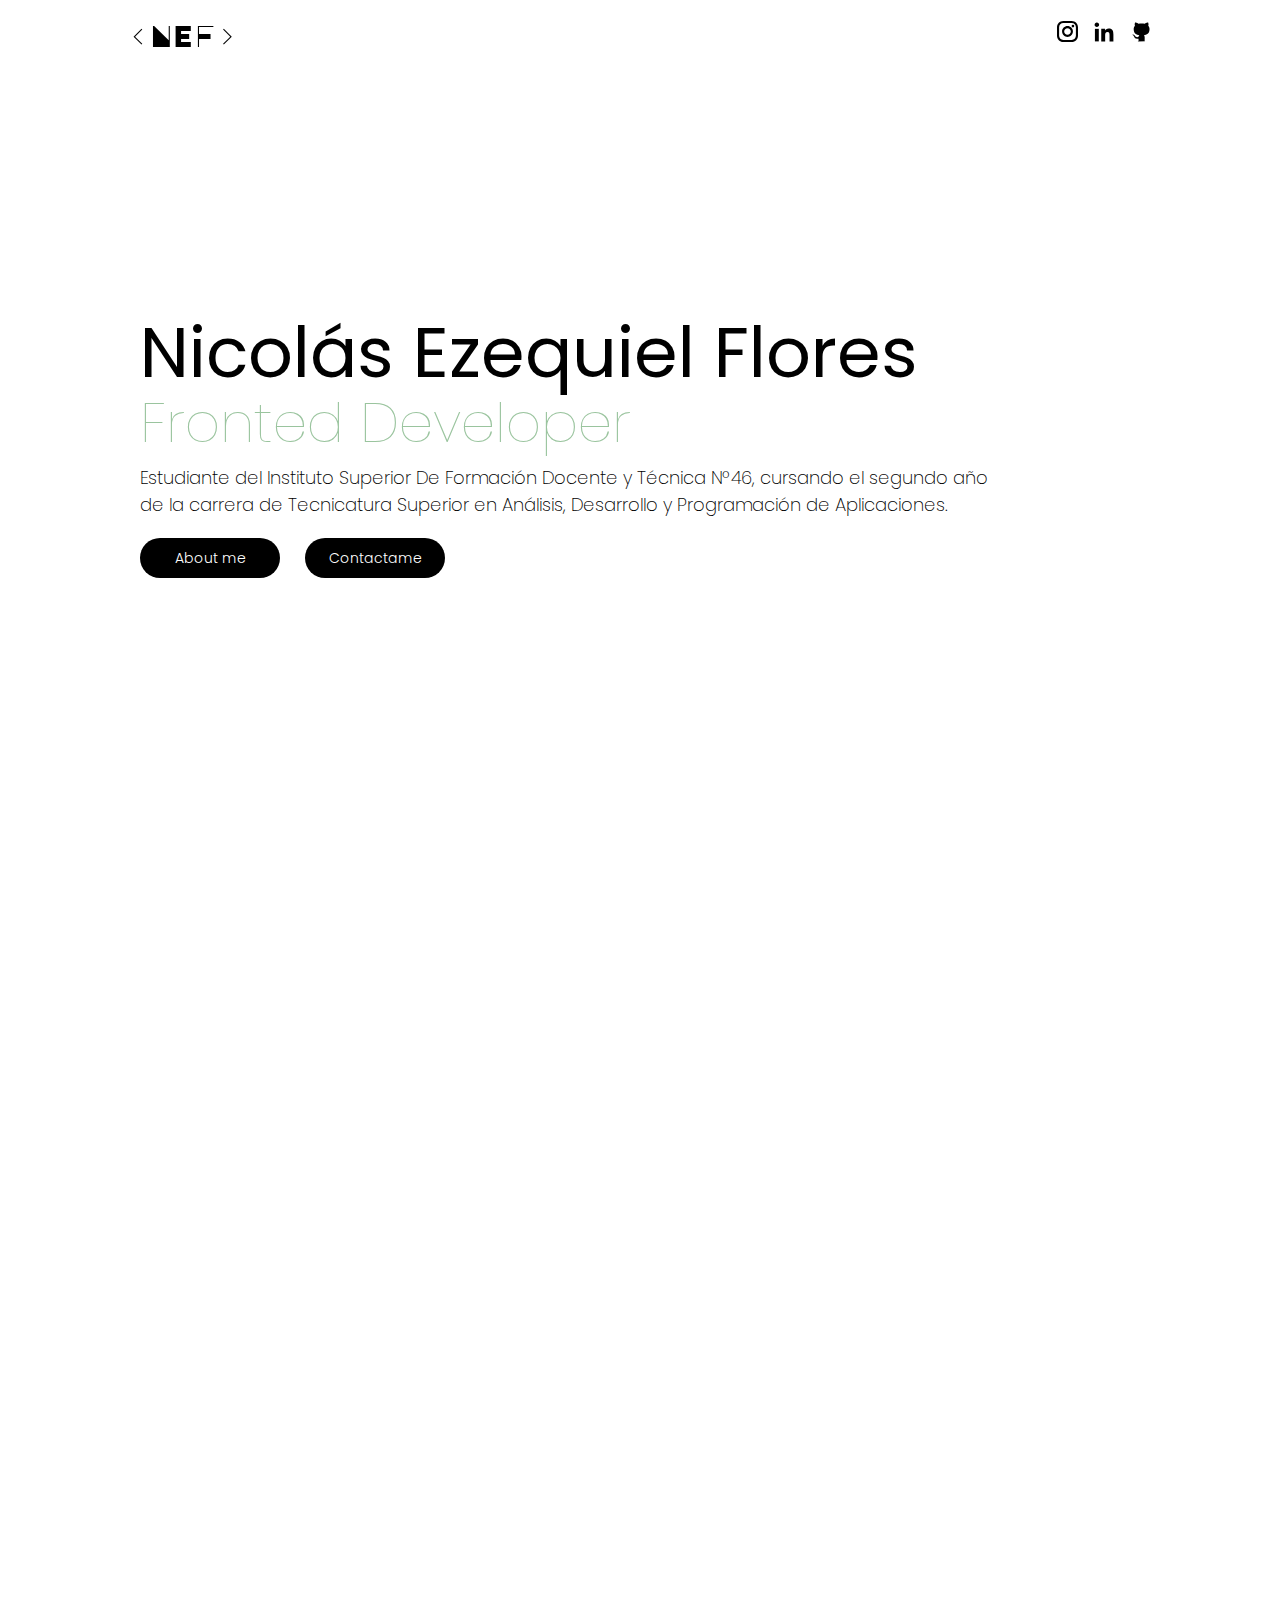
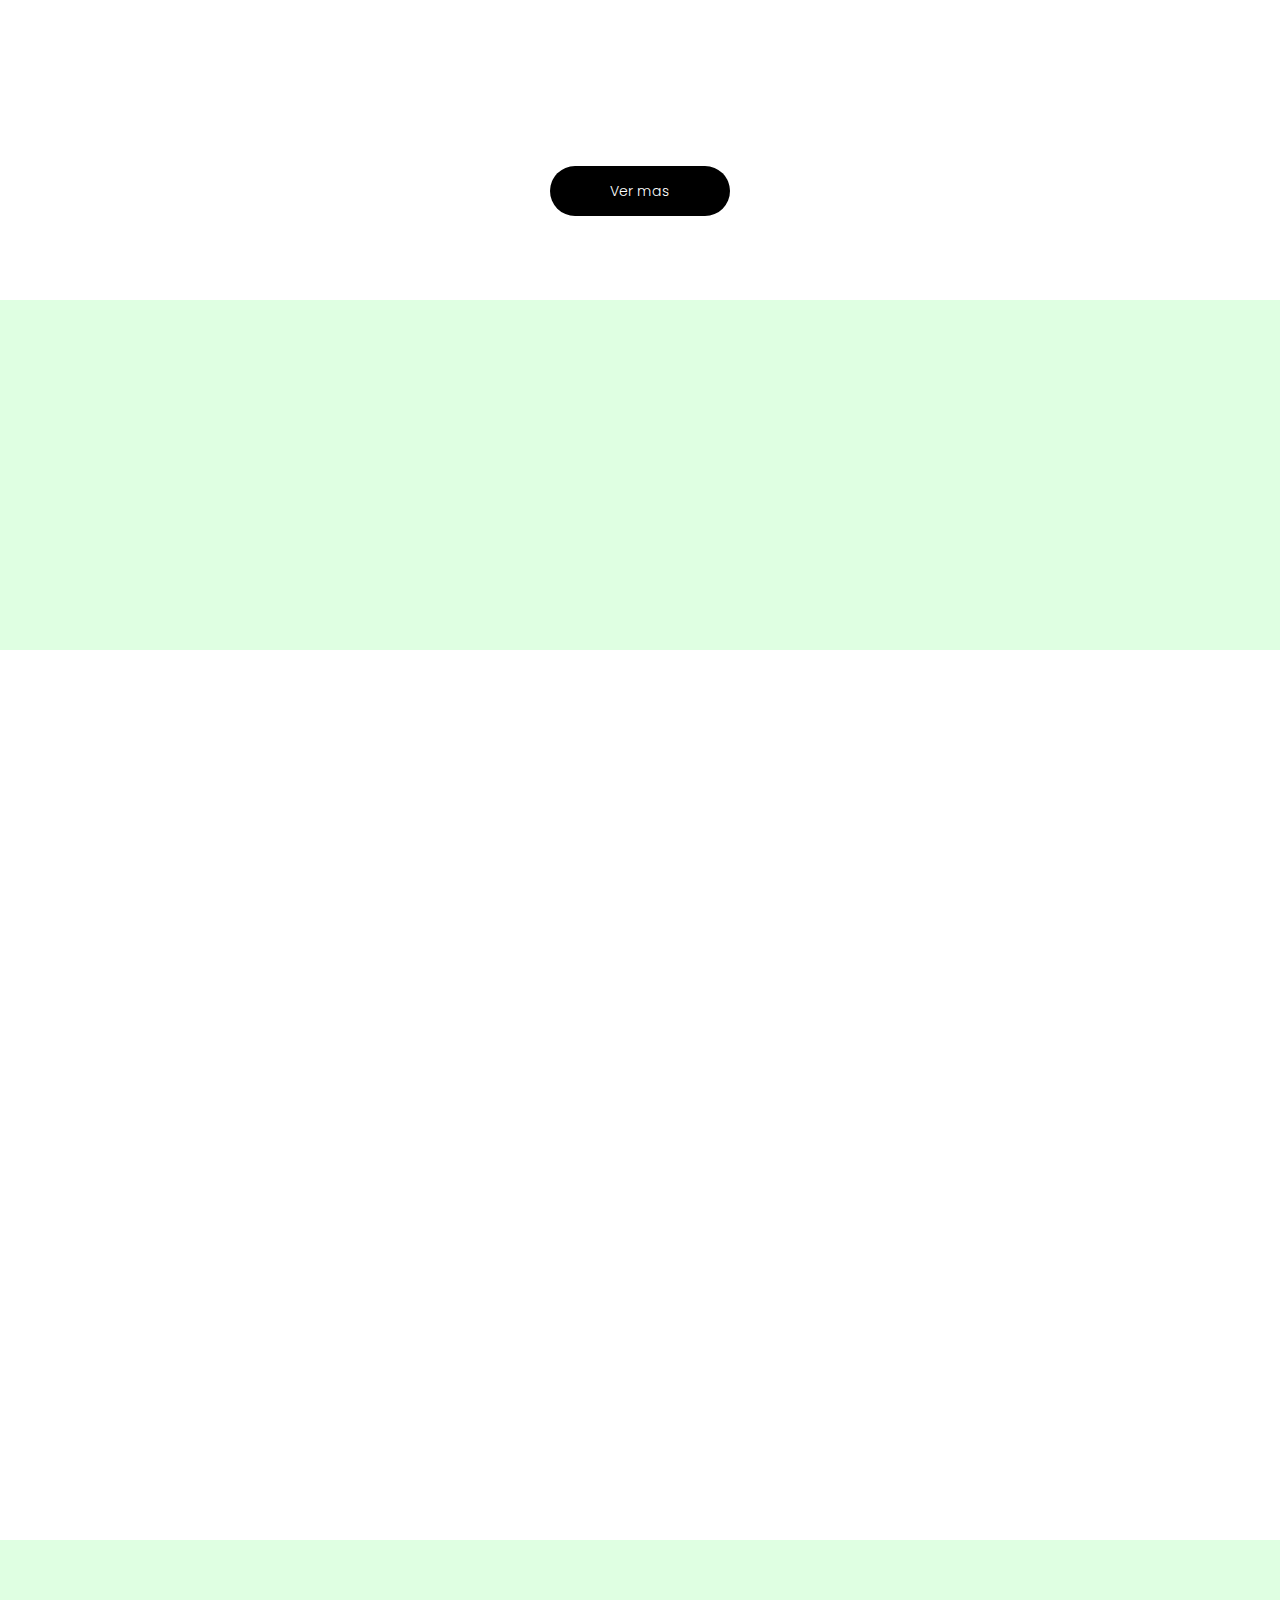
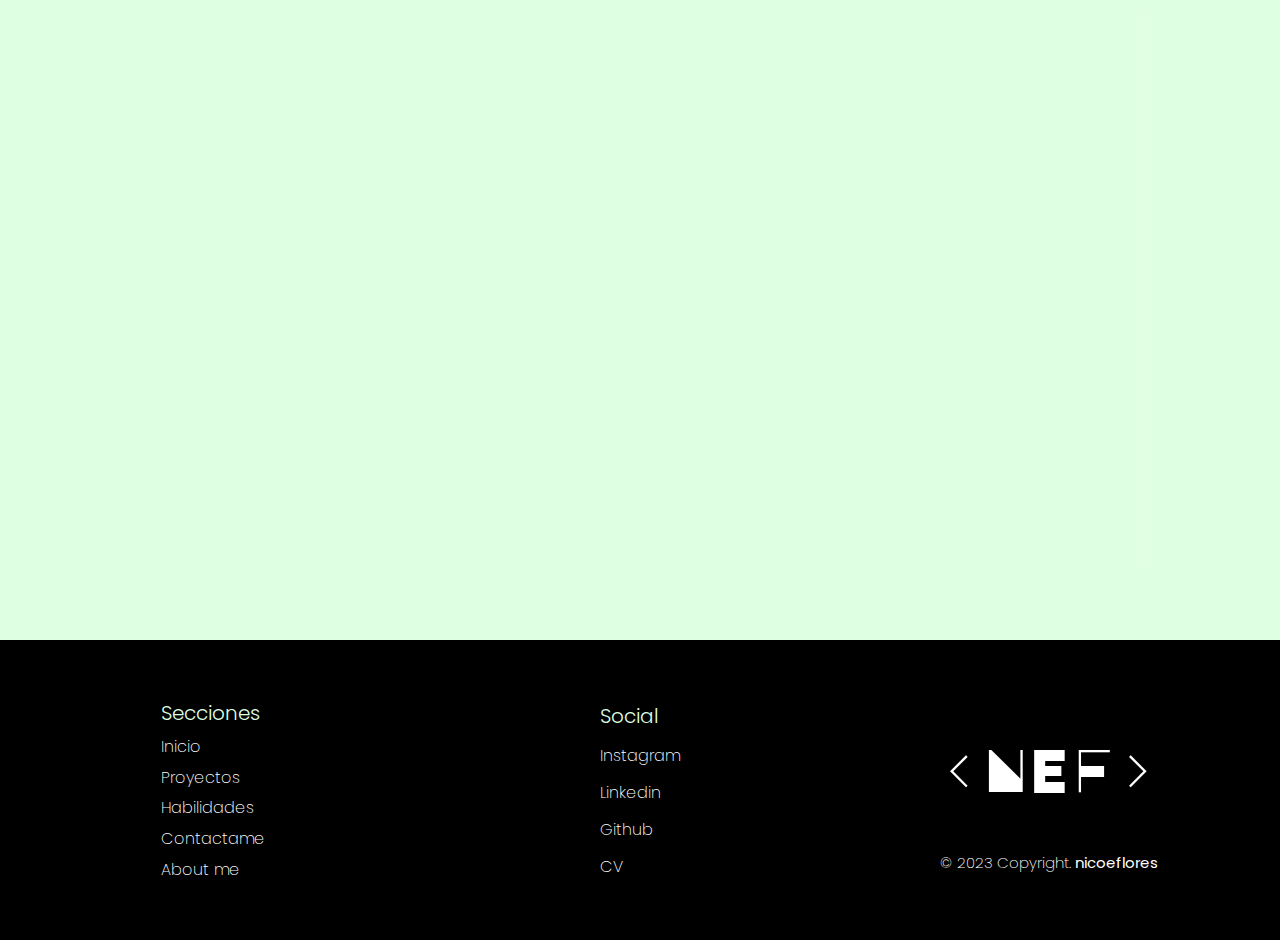
==== commit aa67f16e: "Add files via upload" ====
--- a/index.html
+++ b/index.html
@@ -18,7 +18,7 @@
   
     <header>
         <div class="iconos">
-            <a href="#" class="logoN">&lt;NEF&gt;</a>
+            <a href="PROYECTO1/index.html" class="logoN">&lt;NEF&gt;</a>
         </div>
         <div class="logo">
             
@@ -51,6 +51,7 @@
                         <div class="button"><a href="#contacto" class="btn">Contactame</a></div>
                     </div>
                 </div>
+
                 
             </div>
 
@@ -70,11 +71,13 @@
     
                 <div class="pro">
                     <a href="#" class="ca caja1" data-aos="zoom-in">Proyecto 1</a>
-                    <a href="#" class="ca caja2" data-aos="zoom-in">Proyecto 2</a>
+                    <a href="#" class="ca caja2" data-aos="zoom-in">Project-Bugatti</a>
                     <a href="#" class="ca caja3" data-aos="zoom-in">Proyecto 3</a>
                     <a href="#" class="ca caja4" data-aos="zoom-in">Proyecto 4</a>
                 </div>
-            </div>
+
+                <div  class="buttonvm"><a href="#" class="btnvm">Ver mas</a></div>
+        </div>
 
 
             <!-- <p class="quienst">
@@ -155,16 +158,21 @@
                 </div>
                  
                 <div class="quienst" data-aos="fade-right">
+
+
+                    <div class="parrcont">
+                        <p class="quienstx">
+                 
+                            <span id="aboutme" class="titab">About me</span>
+                            <br><br>
+                            Hola, mi nombre es Nicolás y soy un apasionado estudiante de programación con un gran interés en aprender y desarrollar mis habilidades en este campo. Aunque todavía estoy en mis primeros pasos como programador, he dedicado mucho tiempo y esfuerzo a aprender diversos lenguajes a través de cursos en línea y proyectos personales.
+                            <br>
+                            Me siento muy motivado para seguir adquiriendo conocimientos y experiencia en el campo de la programación y estoy dispuesto a trabajar duro para convertirme en un profesional altamente capacitado.           
+                        
+                        </p>
+                    </div>
                    
-                    <p class="quienstx">
-                 
-                        <span id="aboutme" class="titab">About me</span>
-                        <br><br>
-                        Hola, mi nombre es Nicolás y soy un apasionado estudiante de programación con un gran interés en aprender y desarrollar mis habilidades en este campo. Aunque todavía estoy en mis primeros pasos como programador, he dedicado mucho tiempo y esfuerzo a aprender diversos lenguajes a través de cursos en línea y proyectos personales.
-                        <br>
-                        Me siento muy motivado para seguir adquiriendo conocimientos y experiencia en el campo de la programación y estoy dispuesto a trabajar duro para convertirme en un profesional altamente capacitado.           
-                    
-                    </p>
+                  
 
                 </div>
             </div>
--- a/css/style.css
+++ b/css/style.css
@@ -309,16 +309,18 @@
   
     background: #000000;
     display: flex;
-    justify-content: center;
-    align-items: center;
+    justify-content:center;
+    align-items: flex-end;
     color:white;
-}
-
-.ca:hover{
+    font-size: 13px;
+}
+
+
+/* .ca:hover{
 
     background-size:auto;
     background-repeat: no-repeat;
-}
+} */
 
 .caja1{
    
@@ -327,15 +329,21 @@
     background-repeat: no-repeat;
     background-position: center;
     grid-area: caja1;
+    
 }
 
 .caja2{
-    background-image: url(../img/Fondos/dos.jpg);
+    background-image: url(../PROYECTO1/img/imgEscritorio\(1\).jpg);
     background-size: cover;
     background-repeat: no-repeat;
-    background-position: center;
     grid-area: caja2;
-}
+    display: flex;
+    justify-content:center;
+    align-items: flex-end;
+    color:white;
+    font-size: 13px;
+}
+
 
 .caja3{
     background-image: url(../img/Fondos/tres.jpg);
@@ -351,6 +359,37 @@
     background-position: center;
     background-repeat: no-repeat;
     grid-area: caja4;
+}
+
+.btnvm{
+    display: flex;
+    justify-content: center;
+    align-items: center;
+    width: 180px;
+    height: 50px;
+    color: white;
+    background: #000000;
+    transition: 1s;
+    font-size: 14px;
+    font-weight: 300;
+    border-radius: 30px;
+    
+}
+
+.btnvm:hover{
+    color: #000000;
+    backdrop-filter: blur(10px);
+    background: #ffffff00;
+    border: 1px solid #000000;
+    
+}
+
+.buttonvm{
+    display: flex;
+    justify-content: center;
+    align-items: center;
+    background: #ffffff;
+    padding: 45px 30px 30px 30px;
 }
 
 
@@ -447,7 +486,6 @@
 
 .formcont{
     width: 100%;
-    
     display: flex;
     justify-content: center;
 }
@@ -473,7 +511,7 @@
 }
 
 textarea{
-    margin: 0 0 20px 0;
+    margin: 10px 0 20px 0;
     resize: none;
     height: 120px;
     border: 1px solid rgba(0, 0, 0, 0.884);
@@ -603,11 +641,15 @@
         color: white;
        
     }
+
+
+
+
  
     
-    @media (max-width:414px){
-
-    /* ----------------------------BOTON--------------------------------------- */
+    @media (max-width:1071px){
+
+    /* ----------------------------BOTON RESPONSIVE--------------------------------------- */
 
     #back-to-top {
         position: fixed;
@@ -631,8 +673,24 @@
         
     }
 
-    
-    /* ----------------------------INICIO--------------------------------------- */
+    /* ----------------------------HEADER RESPONSIVE--------------------------------------- */
+
+    .iconav:hover{
+
+        transform: none;
+    
+    
+    }
+    
+    .iconavig:hover{
+     
+        transform: none;
+    
+    
+    }
+
+    
+    /* ----------------------------INICIO RESPONSIVE--------------------------------------- */
     
 
     .container{
@@ -737,8 +795,49 @@
         justify-content: center;
         gap: 25px;  
     }
-
-    /* ----------------------------HABILIDADES--------------------------------------- */
+   /* ----------------------------PROYECTOS RESPONSIVE--------------------------------------- */
+    .btnvm{
+        display: flex;
+        justify-content: center;
+        align-items: center;
+        width: 180px;
+        height: 50px;
+        color: white;
+        background: #000000;
+        transition: 1s;
+        font-size: 14px;
+        font-weight: 300;
+        border-radius: 30px;
+        
+    }
+    
+    .btnvm:hover{
+        color: #000000;
+        backdrop-filter: blur(10px);
+        background: #ffffff00;
+        border: 1px solid #000000;
+        
+    }
+    
+    .buttonvm{
+        display: flex;
+        justify-content: center;
+        align-items: center;
+        background: #ffffff;
+        padding: 60px 30px 30px 30px;
+    }
+
+    .caja2{
+        background-image: url(../PROYECTO1/img/33632332_phone_14_01\(1\).png);
+        background-size: 280px;
+        background-repeat: no-repeat;
+        background-position: center;
+        grid-area: caja2;
+    }
+
+    
+
+    /* ----------------------------HABILIDADES RESPONSIVE--------------------------------------- */
 
 .habi{
     width: 100%;
@@ -778,7 +877,8 @@
     width: 100%;
     height: 50%;
     margin: -140px 0 0 0 ;
-
+    display: flex;
+    flex-wrap: wrap;
 }
 
 .habititp{
@@ -800,6 +900,7 @@
 }
 
 .len{
+    flex-wrap: wrap;
     font-size: 10px;
     font-weight: 300;
     padding: 5px;
@@ -819,7 +920,7 @@
 
 
 
-/* ----------------------------CONTACTO--------------------------------------- */
+/* ----------------------------CONTACTO RESPONSIVE--------------------------------------- */
 
 .contactocont{
     width: 100%;
@@ -868,7 +969,7 @@
 
 textarea{
     width: 350px;
-    margin: 0 0 20px 0;
+    margin: 10px 0 20px 0;
     resize: none;
     height: 120px;
     border: 1px solid rgba(0, 0, 0, 0.884);
@@ -908,11 +1009,10 @@
     border: solid 1px rgb(0, 0, 0);
 }
 
-/* ----------------------------ABOUT ME--------------------------------------- */
+/* ----------------------------ABOUT ME RESPONSIVE--------------------------------------- */
 
 .quien_soy{
     overflow: hidden;
-
     width: 100%;
     min-height: 200px;
     background: #ffffff;
@@ -926,7 +1026,7 @@
     font-size: 20px;
     font-weight: 200;
     transition: 1s;
-   
+  
 }
 
 
@@ -966,20 +1066,28 @@
     padding: 130px 0;
 }
 
+.parrcont{
+    width: 100%;
+    height: 100%;
+    display: flex;
+    justify-content: center;
+    align-items: center;
+
+}
+
 .quienstx{
-    height: 100%;
-    width: 100%;
-    padding: 10px;
+    
+    padding: 0 40px;
     color: rgb(0, 0, 0);
-    font-size: 18px;
+    font-size: 16px;
     font-weight: 200;
     margin: 0 0;
-  
-}
-
-
-
-/* ----------------------------FOOTER--------------------------------------- */
+    
+}
+
+
+
+/* ----------------------------FOOTER RESPONSIVE--------------------------------------- */
 
 footer{
     overflow: hidden;
@@ -1073,4 +1181,517 @@
 }
 
 
+}
+
+
+
+
+
+
+
+
+
+
+
+
+
+
+
+
+
+
+@media (width:810px){
+
+    /* ----------------------------BOTON RESPONSIVE--------------------------------------- */
+
+    #back-to-top {
+        position: fixed;
+        bottom: 0;
+        right: 0;
+        width: 100px;
+        height: 100px;
+        color: rgb(0, 0, 0);
+        display: block;
+        background: url(../img/icons8-chevron-arriba-en-círculo-100.png);
+        background-size: cover;
+        background-repeat: no-repeat;
+        border: 0 solid #000000;
+        margin: 5px;
+    
+    }
+
+    .up{
+        width: 100%;
+        height: 100%;
+        
+    }
+
+    /* ----------------------------HEADER RESPONSIVE--------------------------------------- */
+
+    .iconav:hover{
+
+        transform: none;
+    
+    
+    }
+    
+    .iconavig:hover{
+     
+        transform: none;
+    
+    
+    }
+
+    
+    /* ----------------------------INICIO RESPONSIVE--------------------------------------- */
+    
+
+    .container{
+        width: 100%;
+        min-height: 100vh;
+        display: flex;
+        justify-content: center;
+        align-items: center;
+        overflow: hidden;
+    }
+
+    .imgpp{
+        border-radius: 50%;
+        width: 130px;
+        height: 130px;
+        margin: 0 0 10px 0;
+        display: block;
+    }
+    
+    
+    .incont{
+        width: 100%;
+        height: 100%;
+        background: #ffffff;
+        display: flex;
+        justify-content: center;
+        align-items: center;
+        text-align: center;
+    }
+    
+    .inicio{
+      
+        width: 100%;
+        height: 100%;
+        background: #ffffff;
+        display: grid;
+        justify-content: center;
+        align-items: center;
+    }
+    
+    
+    .name{
+        padding: 0 5px;
+        font-size: 40px;
+        font-weight: 400;
+        margin: 0 0 -14px 0;
+    }
+    
+    .segname{
+        display: none;
+    }
+    
+    .qsoy{
+        padding: 0 5px;
+        font-size: 30px;
+        font-weight: 100;
+        color: #000000;
+        margin: 0 0;
+        color: #83db8c;;
+    }
+    
+    .parins{
+        width: 100%;
+        display: flex;
+        justify-content: center;
+  
+    }
+
+    .de{
+        padding: 0 40px;
+        font-size: 14px;
+        font-weight: 200;
+        color: rgb(0, 0, 0);
+       
+    }
+    
+    .btn{
+
+         color: #000000;
+         backdrop-filter: blur(10px);
+         background: #ffffff00;
+         border: 1px solid #000000;
+         
+    }
+    
+    .btn:hover{
+        display: flex;
+        justify-content: center;
+        align-items: center;
+        width: 120px;
+        height: 40px;
+        color: white;
+        background: #000000;
+        transition: 1s;
+        font-size: 14px;
+        font-weight: 300;
+        border-radius: 30px;
+    }
+
+    .botones{
+        display: flex;
+        justify-content: center;
+        gap: 25px;  
+    }
+
+    /* ----------------------------HABILIDADES RESPONSIVE--------------------------------------- */
+
+.habi{
+    width: 100%;
+    height: 350px;
+    background: #DFFFE2;
+    background-position: center;
+    display: flex;
+    justify-content: center;
+    align-items: center;
+    margin: 0 0 80px 0;
+    overflow: hidden;
+}
+
+.habicontainer{
+    display: flex;
+    justify-content: center;
+    flex-wrap: wrap;
+    background: #00000000;
+    height: 90%;
+    width: 90%;
+    transition: 0.8s;
+    pointer-events: all;
+    backdrop-filter: blur(10px);
+    border-radius: 10px;
+    overflow: hidden;
+}
+
+.habitit{
+    width: 100%;
+    height: 50%;
+    cursor: pointer;
+    margin: 30px 0 0 0 ;
+    
+}
+
+.habilen{
+    width: 100%;
+    height: 50%;
+    margin: -140px 0 0 0 ;
+
+}
+
+.habititp{
+ 
+    border: solid 1px rgb(0, 0, 0);
+    background: #00000000;
+    color: rgb(0, 0, 0);
+    transition: 1s;
+    
+}
+
+.habititp:hover{
+  
+    font-weight: 200;
+    font-size: 10px;
+    padding: 10px 20px;
+    background: #000000;
+    color: rgb(255, 255, 255);
+}
+
+.len{
+    font-size: 10px;
+    font-weight: 300;
+    padding: 5px;
+    margin: 2px;
+    background: #000000;
+    color: rgb(255, 255, 255);
+    display: flex;
+    justify-content: center;
+    transition: 1s;
+
+}
+
+.len:hover{
+
+    transform: none;
+}
+
+
+
+/* ----------------------------CONTACTO RESPONSIVE--------------------------------------- */
+
+.contactocont{
+    width: 100%;
+    min-height: 100vh;
+    display: flex;
+    flex-wrap: wrap;
+    justify-content: center;
+    overflow: hidden;
+}
+
+.titulocont{
+    width: 100%;
+    height: 200px;
+    display: flex;
+    align-items: flex-end;
+    float: left;
+}
+
+.formcont{
+    width: 100%;
+    margin: 150px 100% ;
+    background: #83db8c;
+    float: left;
+}
+
+form{
+    float: left;
+    width: 100%;
+    height: 100%;
+    margin: 0 0;
+    background: #ffffff;
+}
+
+
+input{
+ 
+    width: 550px;
+    height: 50px;
+    margin: 10px 0 20px;
+    border: 1px solid rgba(0, 0, 0, 0.884);
+    padding: 10px;
+    font-size: 10px;
+    font-weight: 300;
+}
+
+
+textarea{
+    width: 550px;
+    margin: 10px 0 20px 0;
+    resize: none;
+    height: 120px;
+    border: 1px solid rgba(0, 0, 0, 0.884);
+    padding: 10px;
+    font-weight: 300;
+    font-size: 10px;
+}
+
+.concont{
+    width: 38%;
+    height: 200px;
+    margin: 0 0 -100px 0;
+    display: flex;
+    justify-content: space-between;
+    align-items: flex-end;
+}
+
+.con{
+    font-size: 30px;
+    font-weight: 200;
+    margin: 0 10px 0 -90px;
+}
+
+.btncont{
+    margin: 0 0 0 43px;
+    display: flex;
+    justify-content: center;
+    align-items: center;
+    width: 140px;
+    height: 40px;
+    color: rgb(0, 0, 0);
+    background: #ffffff;
+    transition: 1s;
+    font-size: 14px;
+    font-weight: 300;
+    border-radius: 30px;
+    border: solid 1px rgb(0, 0, 0);
+}
+
+/* ----------------------------ABOUT ME RESPONSIVE--------------------------------------- */
+
+.quien_soy{
+    overflow: hidden;
+    width: 100%;
+    min-height: 200px;
+    background: #ffffff;
+
+}
+
+.titab{
+    background: #000000;
+    border: solid 1px rgb(0, 0, 0);
+    color: rgb(255, 255, 255);
+    font-size: 20px;
+    font-weight: 200;
+    transition: 1s;
+  
+}
+
+
+
+
+.qsc{
+    
+    text-align: left;
+    background: #DFFFE2;
+    height: 100%;
+    width: 100%;
+    transition: 0.8s;
+    
+}
+
+
+
+.img{
+    width: 100%;
+    display: none;
+    
+   
+}
+
+.imgpp{
+    margin: 0 0 20px 0;
+    width: 200px;
+    height: 200px;
+}
+
+
+
+
+
+.quienst{
+  
+    height: 100%;
+    width: 100%;
+    margin: 0 0;
+    padding: 130px 0;
+
+}
+.parrcont{
+    width: 100%;
+    height: 80%;
+    display: flex;
+    justify-content: center;
+    align-items: center;
+
+}
+
+.quienstx{
+  
+    padding: 0 40px;
+    color: rgb(0, 0, 0);
+    font-size: 17px;
+    font-weight: 200;
+    margin: 0 0;
+    
+}
+
+
+
+/* ----------------------------FOOTER RESPONSIVE--------------------------------------- */
+
+footer{
+    overflow: hidden;
+    min-height: 300px;
+}
+
+.primfo{
+    height: 100px;
+    width: 100%;
+    background: #000000;
+    display: flex;
+    justify-content: center;
+    align-items: center;
+
+}
+
+.copy{
+    font-size: 13px;
+    color: white;
+    margin: 20px 36px 20px 0;
+    font-weight: 200;
+}
+.loofoo{
+    display: none;
+    color: #000000;
+    font-size: 60px;
+    font-family: 'Major Mono Display', monospace;
+    text-align: center;
+    background-image: url(../img/Fondos/milad-fakurian-tGTa40GKSRI-unsplash.jpg);
+    background-size: cover;
+    padding: 20px 10px;
+    margin: 32px 35px -30px 0;
+    cursor: pointer;
+}
+
+.segfo{
+    height: 250px;
+    width: 50%;
+    background: #000000;
+}
+
+.secciones{
+    width: 100%;
+    height: 100%;
+    display: grid;
+    justify-content: center;
+    align-items: center;
+    padding: 30px;
+    
+}
+
+.titfo{
+    color:#DFFFE2;
+    font-size: 20px;
+    font-weight: 300;
+    transition: 1s;
+}
+
+
+.sec{
+    font-weight: 200;
+    color: white;
+    transition: 1s;
+}
+
+.sec:hover{
+    transform: none
+    
+}
+
+.terfo{
+    height: 250px;
+    width: 50%;
+    background: #000000;
+}
+
+.cuafo{
+    height: 50px;
+    width: 100%;
+    background: #000000;
+    line-height: 50px;
+    font-size: 16px;
+    text-align: left;
+    padding: 0 0 0 120px;
+    color: white;
+}
+
+.ig{
+    font-weight: 400;
+    color: white;
+}
+
+
 }